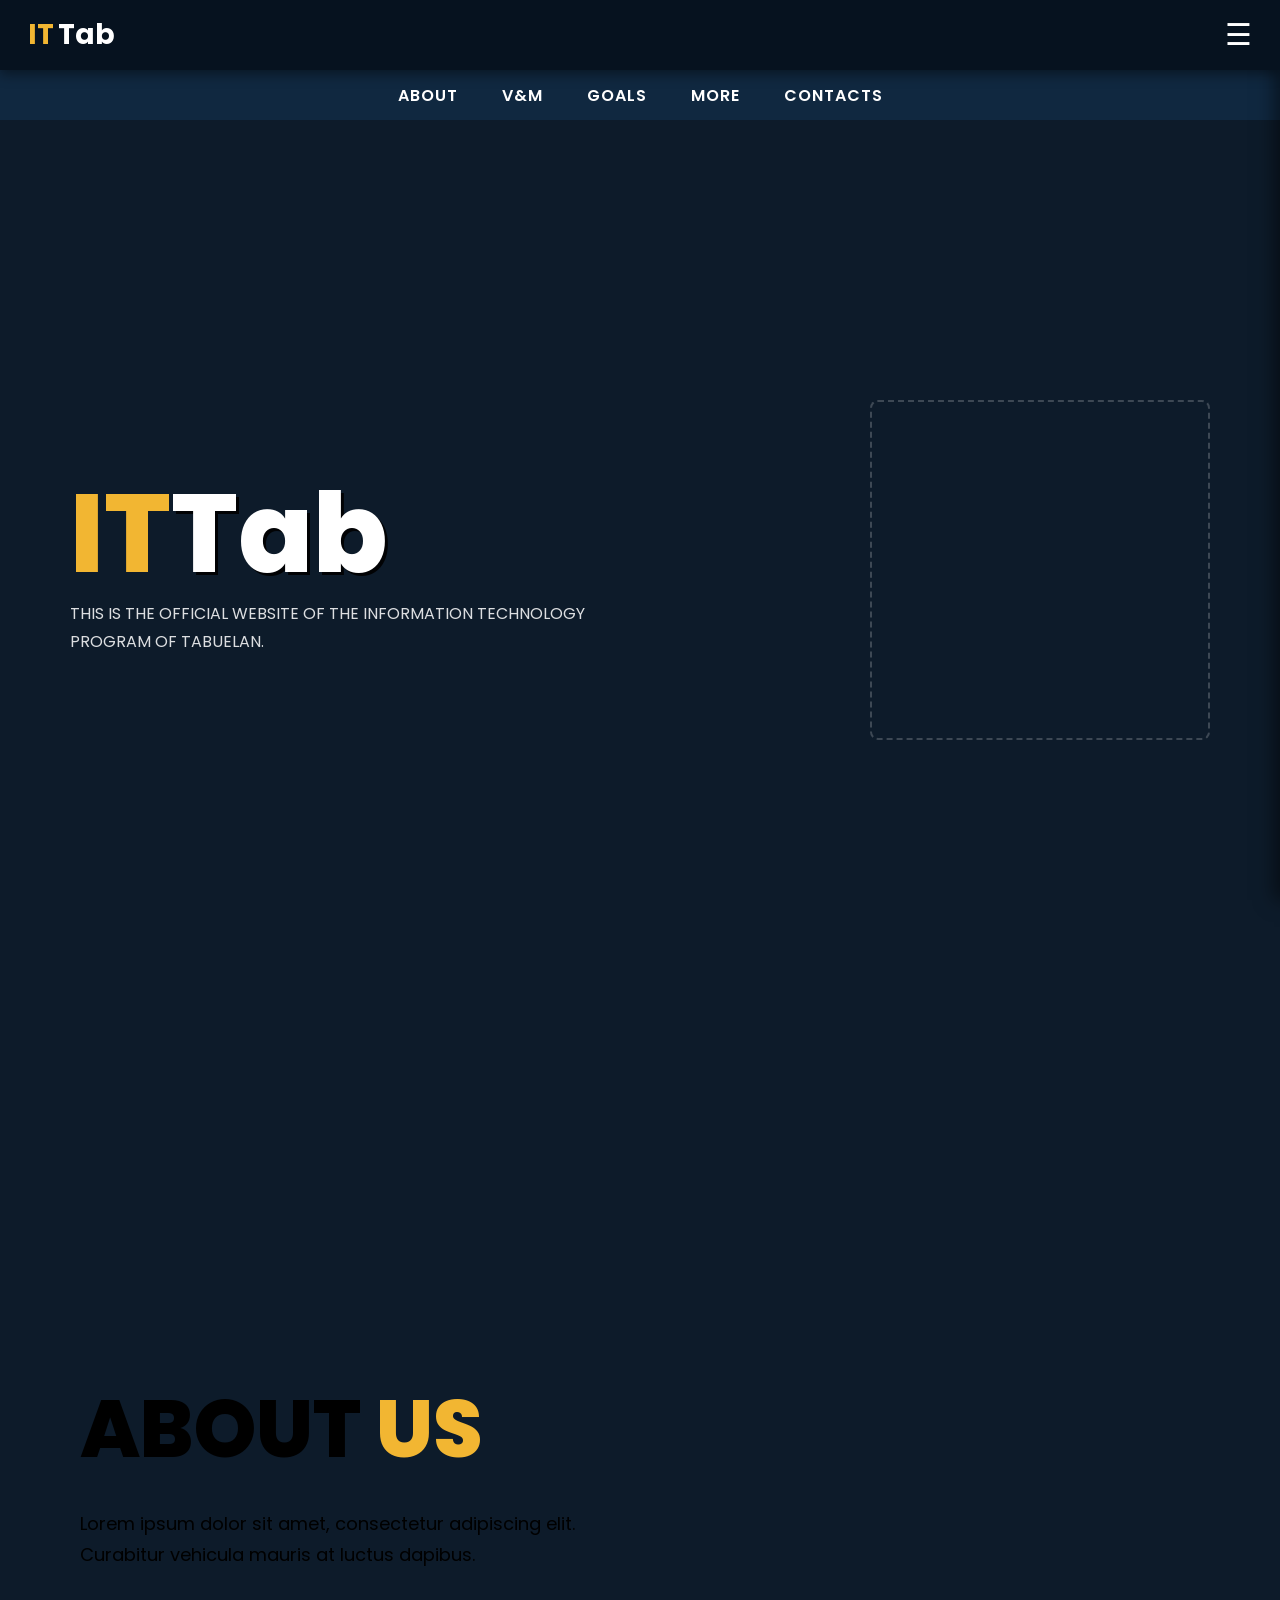
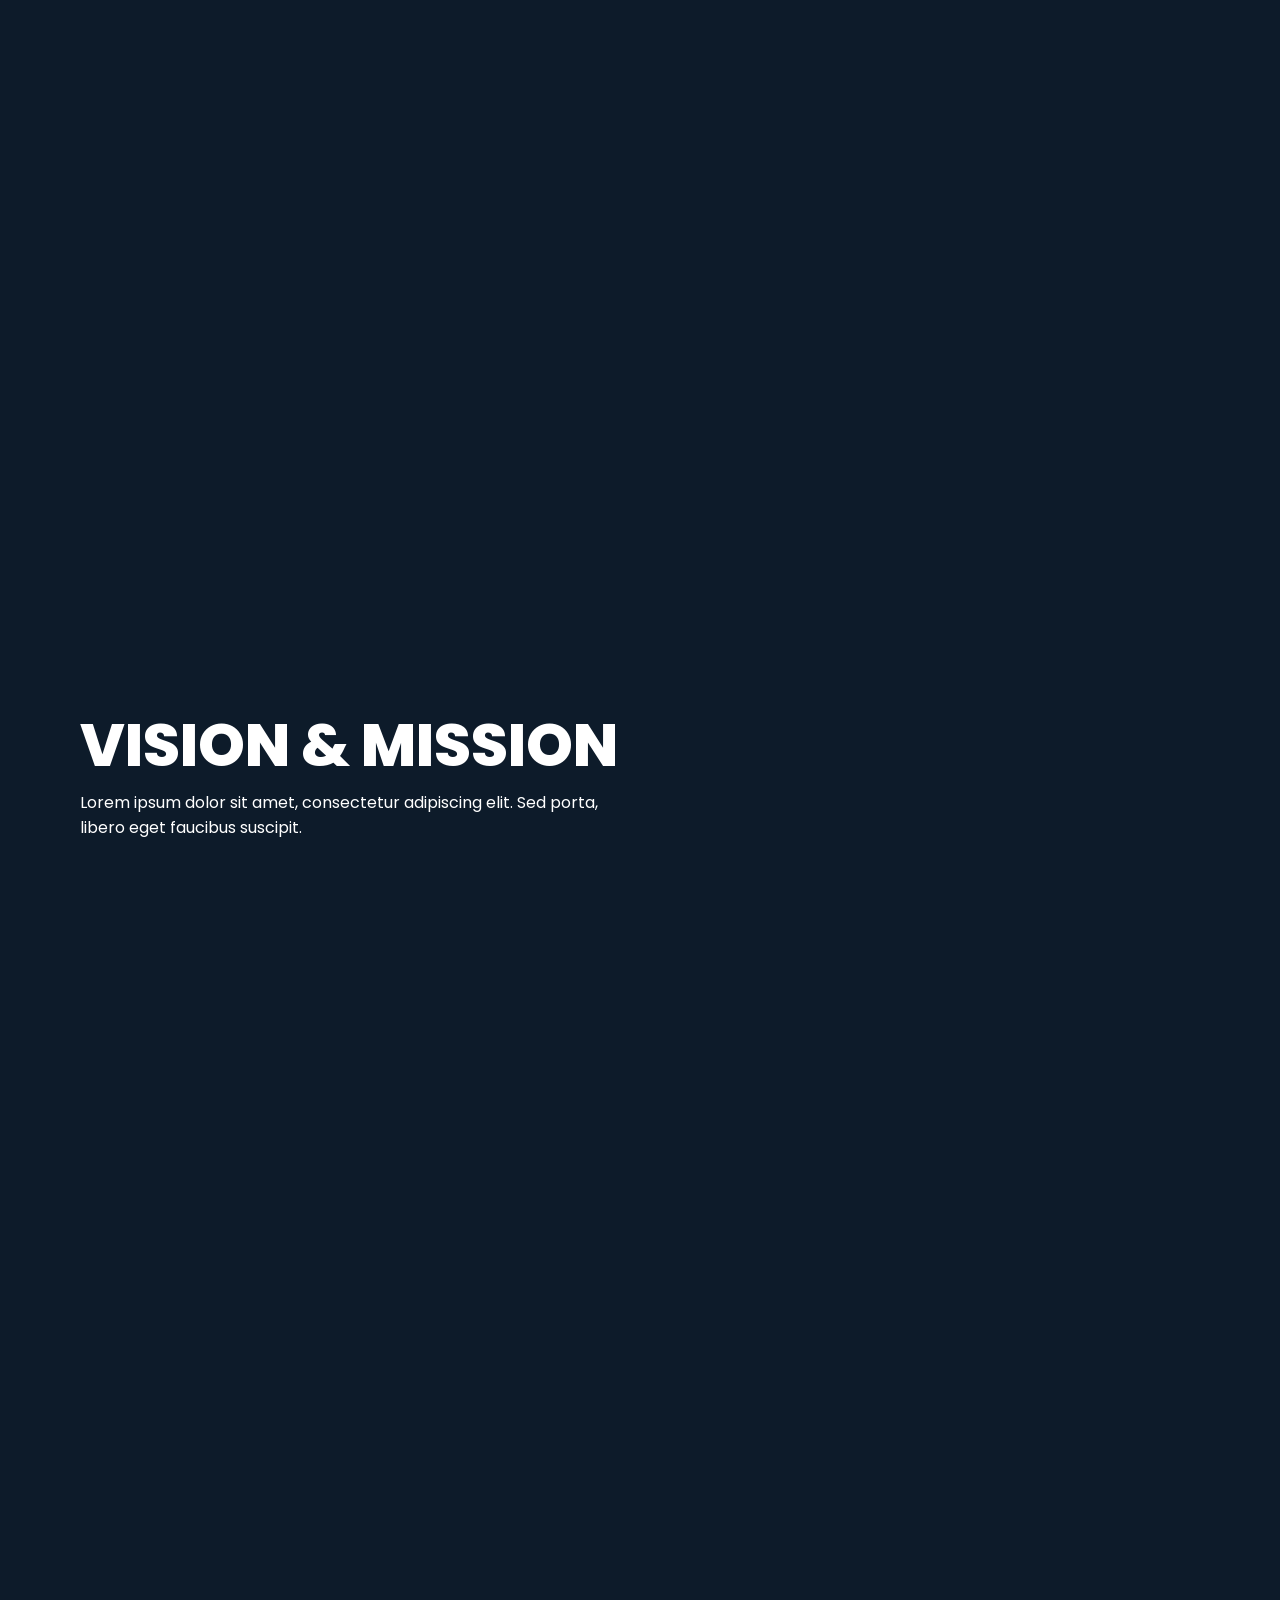
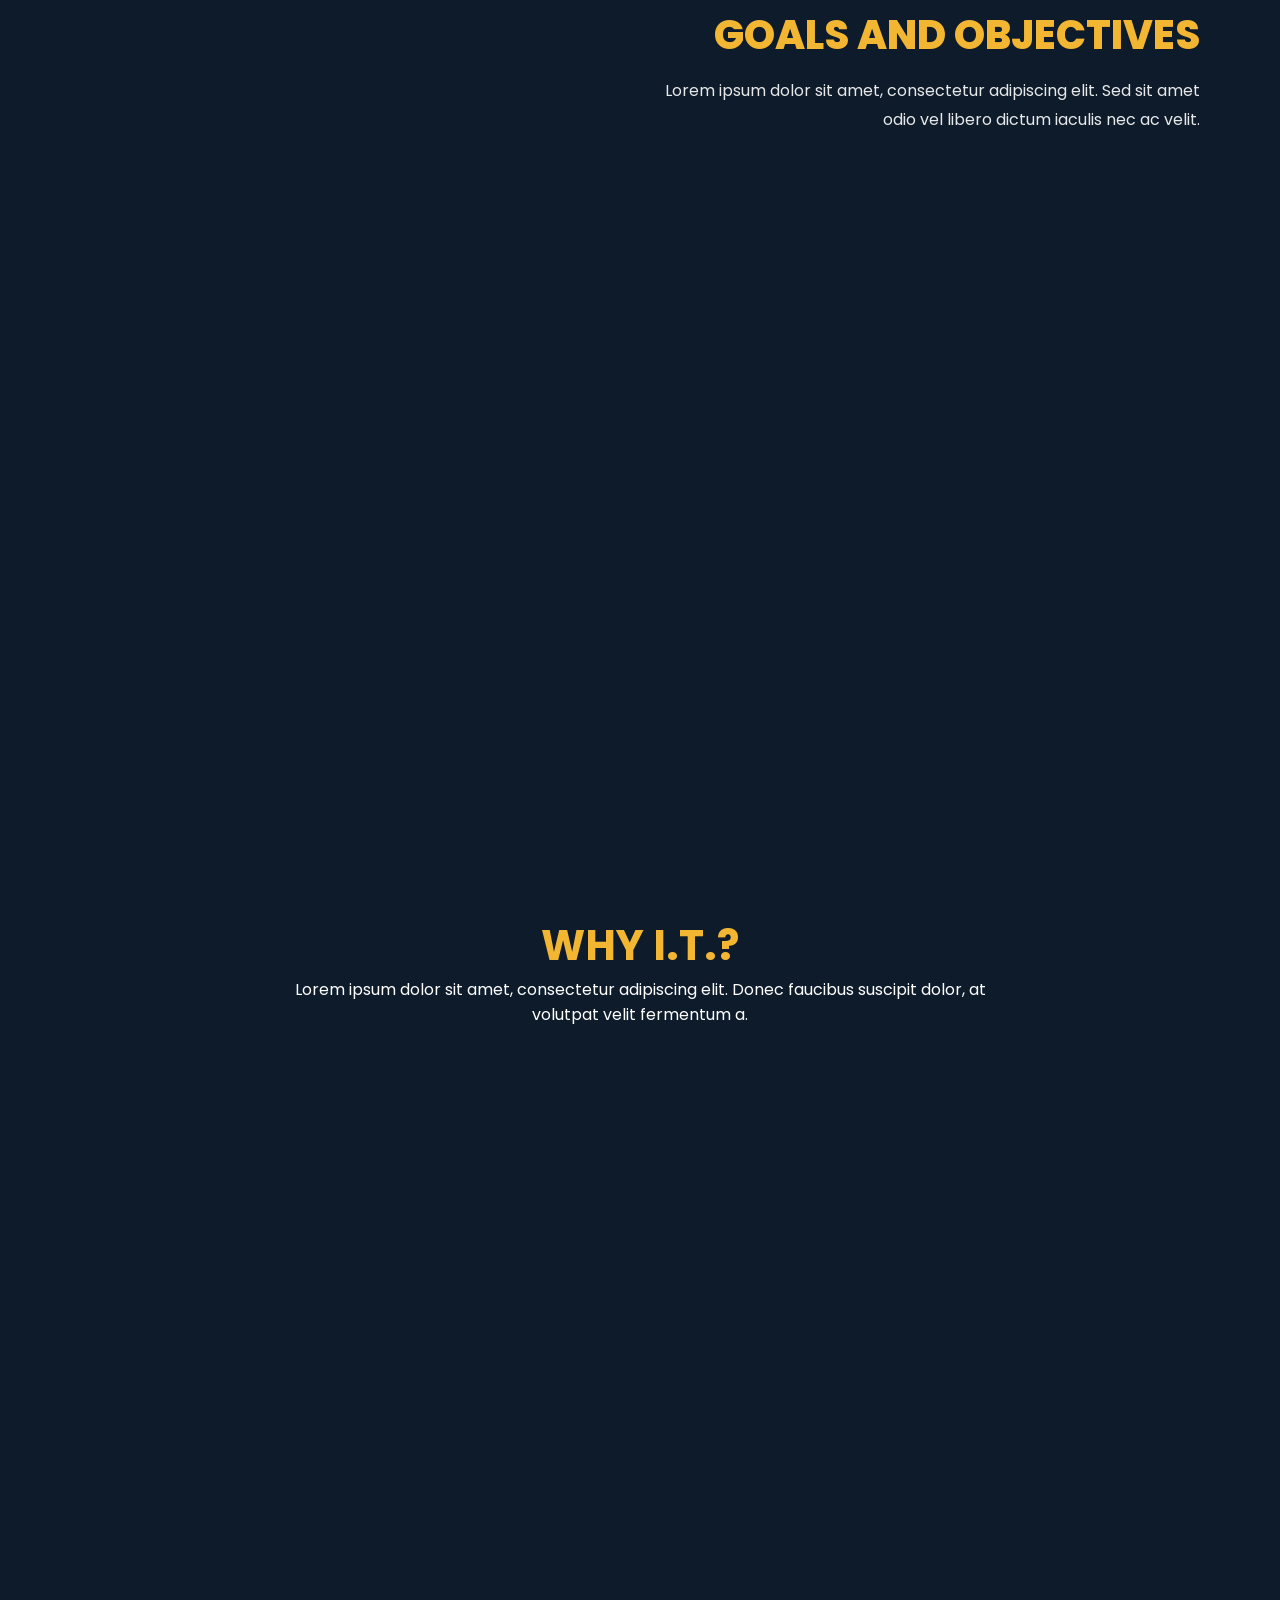
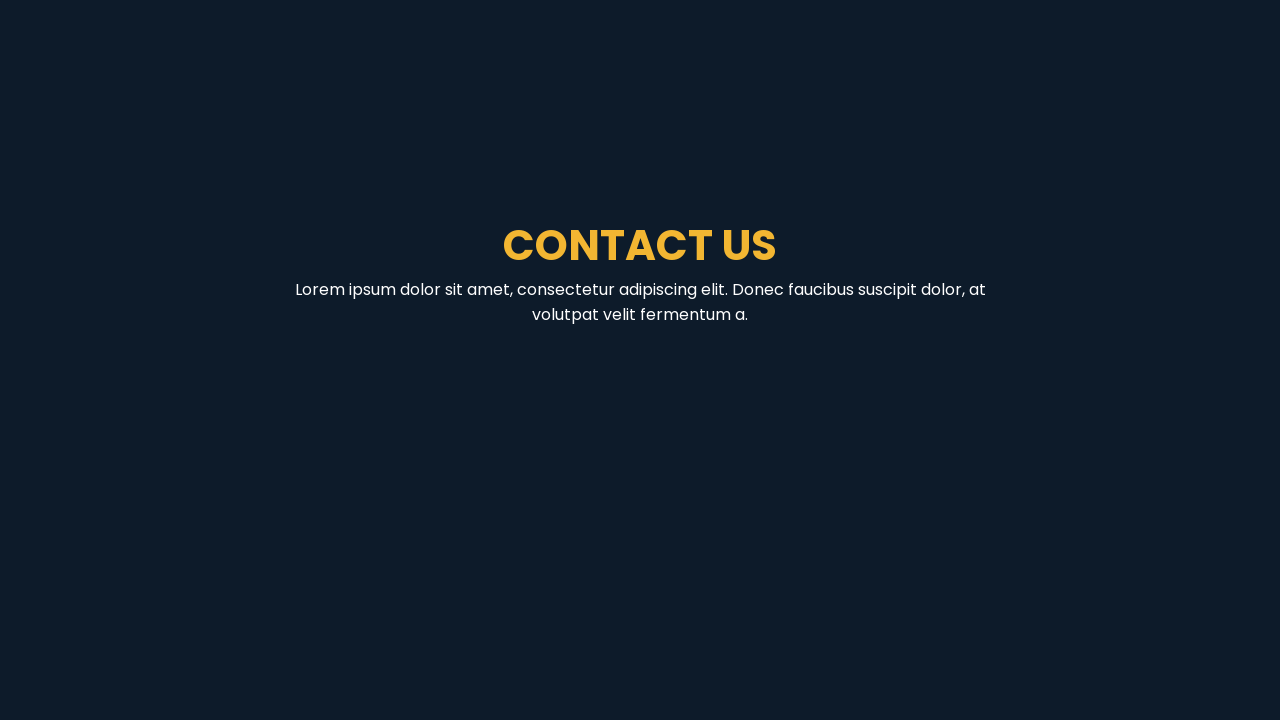
==== index.html @ f434b156 "update yo" ====
<!DOCTYPE html>
<html lang="en">
<head>
  <meta charset="utf-8" />
  <meta name="viewport" content="width=device-width,initial-scale=1" />
  <title>ITTab - BSIT Department</title>

  <!-- Poppins -->
  <link href="https://fonts.googleapis.com/css2?family=Poppins:wght@300;400;500;600;700;800&display=swap" rel="stylesheet">

  <!-- Main CSS (make sure this file is named exactly style.css and is in same folder) -->
  <link rel="stylesheet" href="css/homepage.css">
</head>
<body>

  <!-- SIDE MENU / OVERLAY (hidden by default) -->
  <div id="overlay" aria-hidden="true"></div>

  <nav id="sideMenu" aria-hidden="true">
    <button id="closeMenu" aria-label="Close menu">&times;</button>
    <ul class="menu-list">
      <li><a href="faculty.html">Faculty</a></li>
      <li><a href="studentsorganization.html">Organizations</a></li>
      <li><a href="#announcements">Announcements</a></li>
      <li><a href="#events">Events</a></li>
      <li><a href="#achievements">Achievements</a></li>
      <li><a href="#inquiries">Inquiries</a></li>
      <li><a href="Admin.html">Admin</a></li>

    </ul>
  </nav>

  <!-- TOP NAVBAR -->
  <header class="top-nav">
    <a href="#home" class="logo" id="logo-link"><span class="it">IT</span><span class="tab">Tab</span></a>
    <button class="hamburger" id="openMenu" aria-label="Open menu">&#9776;</button>
  </header>

  <!-- SECOND NAV -->
  <nav class="section-nav" role="navigation">
    <a href="#about">ABOUT</a>
    <a href="#vision">V&M</a>
    <a href="#goals">GOALS</a>
    <a href="#more">MORE</a>
    <a href="#contacts">CONTACTS</a>
  </nav>

  <!-- HERO (parallax) -->
  <section id="home" class="hero">
    <div class="hero-bg" aria-hidden="true"></div>

    <div class="hero-content">
      <div class="hero-left">
        <h1 class="hero-logo"><span class="it">IT</span><span class="tab">Tab</span></h1>
        <p class="hero-desc">THIS IS THE OFFICIAL WEBSITE OF THE INFORMATION TECHNOLOGY PROGRAM OF TABUELAN.</p>
      </div>

      <div class="hero-right" aria-hidden="true"></div>
    </div>
  </section>

  <!-- ABOUT (static) -->
  <section id="about" class="about-section">
    <div class="about-bg" aria-hidden="true"></div>

    <div class="about-content">
      <h2 class="about-title">ABOUT <span>US</span></h2>
      <p>
        Lorem ipsum dolor sit amet, consectetur adipiscing elit. Curabitur vehicula mauris at luctus dapibus.
      </p>
    </div>
  </section>

  <!-- V&M (parallax) -->
  <section id="vision" class="vm-section">
    <div class="vm-bg" aria-hidden="true"></div>

    <div class="vm-content">
      <h2 class="vm-title">VISION & MISSION</h2>
      <p>Lorem ipsum dolor sit amet, consectetur adipiscing elit. Sed porta, libero eget faucibus suscipit.</p>
    </div>
  </section>

  <!-- GOALS (static bg, text right) -->
  <section id="goals" class="goals-section">
    <div class="goals-bg" aria-hidden="true"></div>

    <div class="goals-content">
      <h2>GOALS AND OBJECTIVES</h2>
      <p>Lorem ipsum dolor sit amet, consectetur adipiscing elit. Sed sit amet odio vel libero dictum iaculis nec ac velit.</p>
    </div>
  </section>

  <!-- MORE (parallax center) -->
  <section id="more" class="more-section">
    <div class="more-bg" aria-hidden="true"></div>

    <div class="more-content">
      <h2>WHY I.T.?</h2>
      <p>Lorem ipsum dolor sit amet, consectetur adipiscing elit. Donec faucibus suscipit dolor, at volutpat velit fermentum a.</p>
    </div>
  </section>

  <!-- CONTACTS -->
  <section id="contacts" class="contacts-section">
    <div class="contacts-content">
      <h2>CONTACT US</h2>
      <p>Lorem ipsum dolor sit amet, consectetur adipiscing elit. Donec faucibus suscipit dolor, at volutpat velit fermentum a.</p>
    </div>
  </section>

  <!-- Smooth scroll + menu JS -->
  <script>
    /* SMOOTH SCROLL (section nav) */
    document.querySelectorAll('.section-nav a').forEach(link => {
      link.addEventListener('click', function(e) {
        e.preventDefault();
        const target = document.querySelector(this.getAttribute('href'));
        const offset = document.querySelector('.top-nav').offsetHeight + document.querySelector('.section-nav').offsetHeight;
        const y = target.getBoundingClientRect().top + window.scrollY - offset;
        window.scrollTo({ top: y, behavior: 'smooth' });
      });
    });

    /* Hamburger open/close */
    const openBtn = document.getElementById('openMenu');
    const closeBtn = document.getElementById('closeMenu');
    const sideMenu = document.getElementById('sideMenu');
    const overlay = document.getElementById('overlay');

    openBtn.addEventListener('click', () => {
      sideMenu.style.right = '0';
      overlay.style.display = 'block';
      sideMenu.setAttribute('aria-hidden','false');
      overlay.setAttribute('aria-hidden','false');
    });

    closeBtn.addEventListener('click', closeMenu);
    overlay.addEventListener('click', closeMenu);

    function closeMenu(){
      sideMenu.style.right = '-320px';
      overlay.style.display = 'none';
      sideMenu.setAttribute('aria-hidden','true');
      overlay.setAttribute('aria-hidden','true');
    }

    /* Make logo also smooth-scroll */
    document.getElementById('logo-link').addEventListener('click', function(e){
      e.preventDefault();
      const target = document.querySelector('#home');
      const offset = document.querySelector('.top-nav').offsetHeight + document.querySelector('.section-nav').offsetHeight;
      const y = target.getBoundingClientRect().top + window.scrollY - offset;
      window.scrollTo({ top: y, behavior: 'smooth' });
    });
  </script>
</body>
</html>
---- css/homepage.css ----
/* ---------------------------
   BASE
   --------------------------- */
* { box-sizing: border-box; margin:0; padding:0; font-family:"Poppins",sans-serif; }
html,body { height:100%; background:#0d1b2a; color:#fff; scroll-behavior:smooth; }

/* Remove default anchor underline everywhere */
a { text-decoration:none; color:inherit; }

/* ---------------------------
   TOP NAV
   --------------------------- */
.top-nav {
  position:fixed; top:0; left:0; right:0;
  height:70px; background:#06121f; padding:0 28px;
  display:flex; align-items:center; justify-content:space-between;
  z-index:1100; box-shadow:0 4px 12px rgba(0,0,0,.45);
}

.logo { font-size:28px; font-weight:700; text-decoration:none; display:inline-block; }
.logo .it { color:#F2B632; }
.logo .tab { color:#fff; margin-left:4px; }

/* hamburger button */
.hamburger { background:none; border:none; color:#fff; font-size:30px; cursor:pointer; }

/* ---------------------------
   SECOND NAV
   --------------------------- */
.section-nav {
  position:fixed; top:70px; left:0; right:0;
  height:50px; background:#102840; display:flex; align-items:center; justify-content:center; gap:44px;
  z-index:1050;
}
.section-nav a { color:#fff; font-weight:600; letter-spacing:1px; }
.section-nav a:hover { color:#F2B632; }

/* ---------------------------
   SIDE MENU + OVERLAY
   --------------------------- */
#overlay {
  position:fixed; inset:0; background:rgba(0,0,0,0.52); display:none; z-index:1085;
}
#sideMenu {
  position:fixed; top:0; right:-320px; width:320px; height:100vh; background:#0f2a3a;
  padding:22px; box-shadow:-6px 0 18px rgba(0,0,0,0.5); transition:right .32s ease; z-index:1090;
}
#closeMenu { background:none; border:none; color:#fff; font-size:36px; cursor:pointer; align-self:flex-end; }
.menu-list { list-style:none; margin-top:26px; padding:0; }
.menu-list li { margin:18px 0; }
.menu-list a { color:#fff; font-size:18px; font-weight:600; }
.menu-list a:hover { color:#F2B632; }

/* ---------------------------
   HERO SECTION (parallax)
   --------------------------- */
.hero { position:relative; height:100vh; margin-top:120px; overflow:hidden; display:flex; align-items:center; }
.hero-bg {
  position:absolute; inset:0;
  background-image: url("img/school-bg.png"); /* update filename if needed */
  background-position:center; background-size:cover; background-attachment:fixed;
  z-index:0;
}
.hero-content { position:relative; z-index:2; width:100%; max-width:1300px; padding:40px 70px; display:flex; align-items:center; justify-content:space-between; }
.hero-logo { font-size:110px; font-weight:800; line-height:0.9; }
.hero-logo .it { color:#F2B632; } .hero-logo .tab { color:#fff; text-shadow: 3px 3px 0 rgba(0,0,0,.9); }
.hero-desc { color:rgba(255,255,255,0.86); max-width:520px; margin-top:16px; line-height:1.7; }

/* right placeholder */
.hero-right { width:340px; height:340px; border:2px dashed rgba(255,255,255,0.2); border-radius:8px; }

/* ---------------------------
   ABOUT (STATIC BG)
   --------------------------- */
.about-section { position:relative; min-height:100vh; display:flex; align-items:center; }
.about-bg {
  position:absolute; inset:0; background-image: url("img/about.png");
  background-size:cover; background-position:center; background-attachment:scroll; z-index:0;
}
.about-content { position:relative; z-index:2; padding:160px 80px; max-width:720px; color:#000; }
.about-title { font-size:80px; font-weight:800; color:#000; }
.about-title span { color:#F2B632; }
.about-content p { margin-top:20px; color:#000; font-size:18px; line-height:1.7; }

/* ---------------------------
   V&M (parallax)
   --------------------------- */
.vm-section { position:relative; min-height:100vh; display:flex; align-items:center; }
.vm-bg {
  position:absolute; inset:0; background-image:url("img/vandm-bg.png");
  background-size:cover; background-position:center; background-attachment:fixed; z-index:0;
}
.vm-content { position:relative; z-index:2; padding:160px 80px; max-width:720px; color:#fff; }
.vm-title { font-size:60px; font-weight:800; }

/* ---------------------------
   GOALS (static bg, text right)
   --------------------------- */
.goals-section { position:relative; min-height:100vh; display:flex; align-items:center; justify-content:flex-end; padding:0 80px; }
.goals-bg { position:absolute; inset:0; background-image:url("img/goals-bg.png"); background-size:cover; background-position:center; background-attachment:scroll; z-index:0; }
.goals-content { position:relative; z-index:2; max-width:550px; text-align:right; color:#fff; padding:140px 0; }
.goals-content h2 { color:#F2B632; font-size:40px; margin-bottom:12px; font-weight:800; }
.goals-content p { color:rgba(255,255,255,0.9); line-height:1.8; }

/* ---------------------------
   MORE (parallax center)
   --------------------------- */
.more-section { position:relative; min-height:100vh; display:flex; align-items:center; justify-content:center; text-align:center; padding:0 40px; }
.more-bg { position:absolute; inset:0; background-image:url("img/more-bg.png"); background-size:cover; background-position:center; background-attachment:fixed; z-index:0; }
.more-content { position:relative; z-index:2; max-width:720px; color:#fff; }
.more-content h2 { color:#F2B632; font-size:42px; }

/* ---------------------------
   CONTACTS (simple)
   --------------------------- */
.contacts-section { min-height:100vh; display:flex; align-items:center; justify-content:center; padding:0 40px; background:#0d1b2a; color:#fff; }
.contacts-content { text-align:center; max-width:720px; }
.contacts-content h2 { color:#F2B632; font-size:42px; }

/* ---------------------------
   PAGE SECTION (fallback)
   --------------------------- */
.page-section { min-height:100vh; padding:160px 80px; }

/* ---------------------------
   RESPONSIVE
   --------------------------- */
@media (max-width:900px){
  .hero-logo { font-size:72px; }
  .hero-content { flex-direction:column; padding:40px; gap:30px; }
  .section-nav { gap:18px; padding:0 12px; }
  #sideMenu { width:260px; right:-320px; }
}
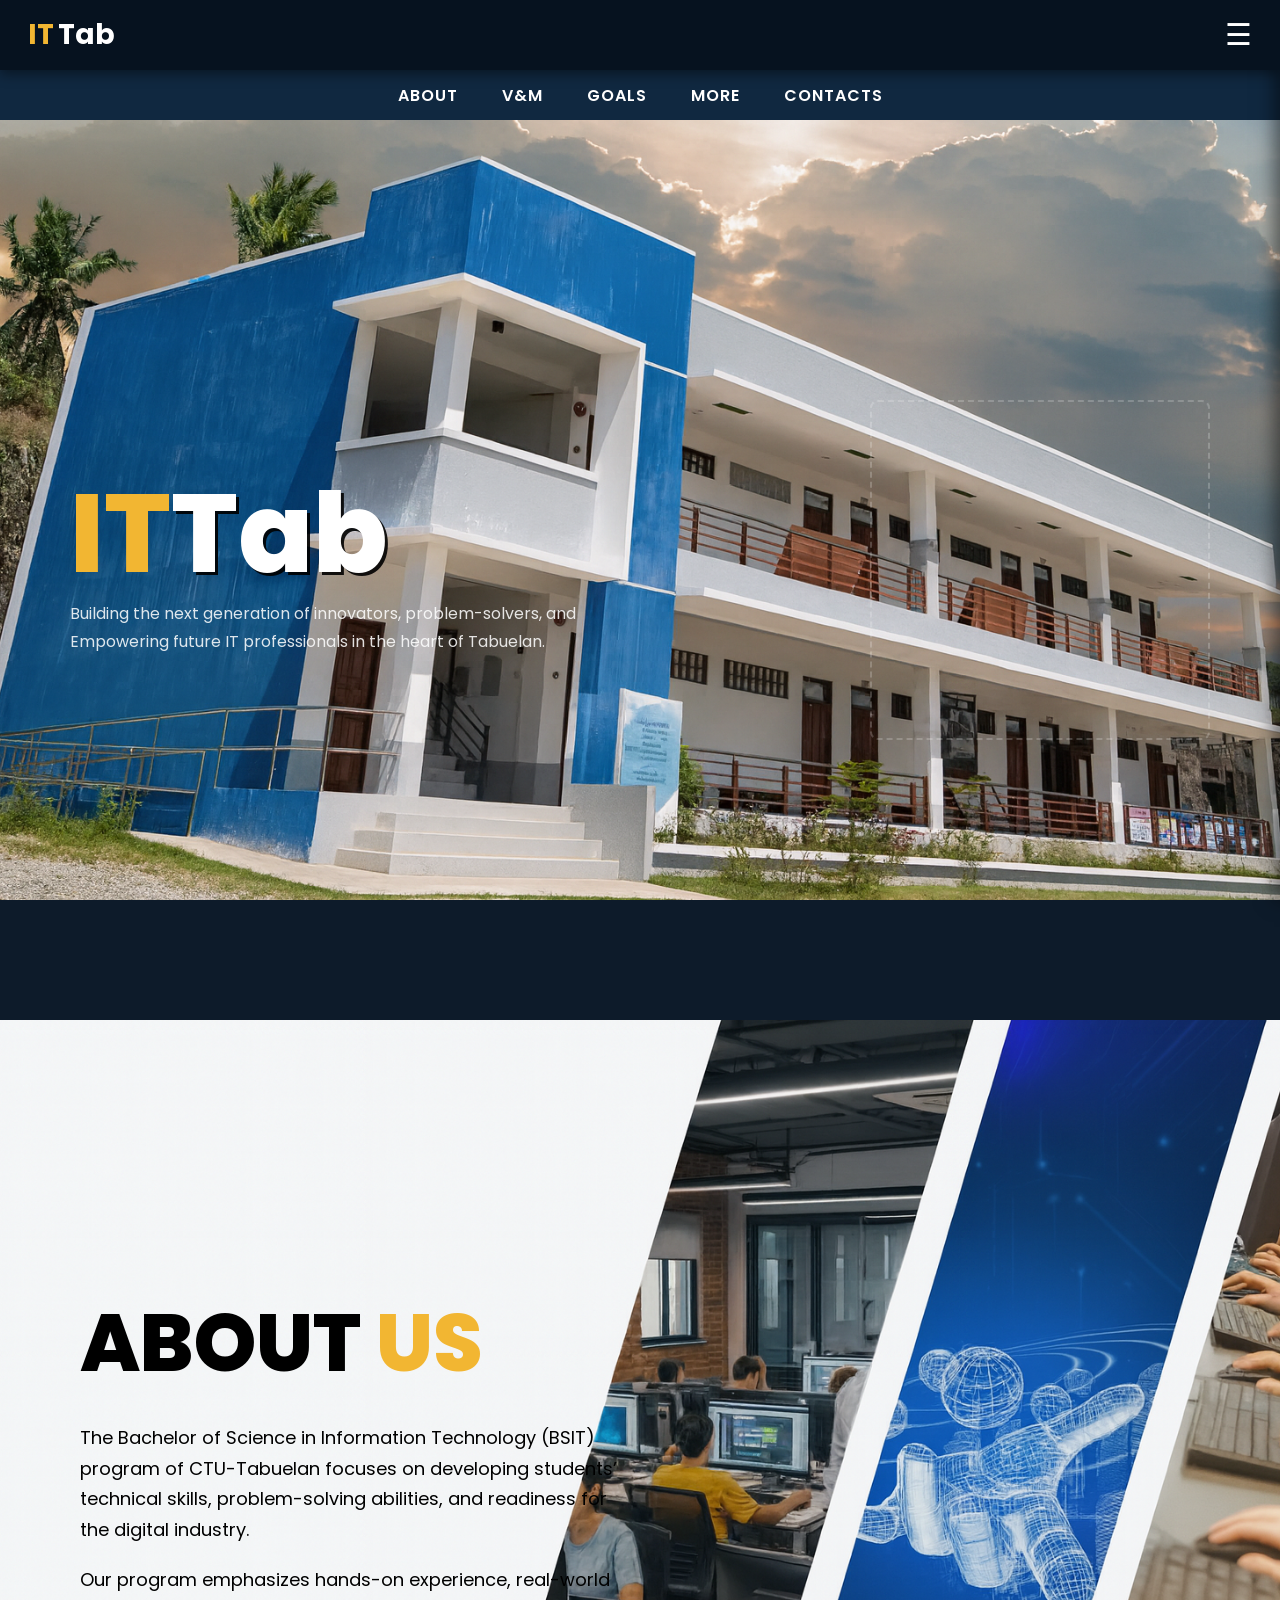
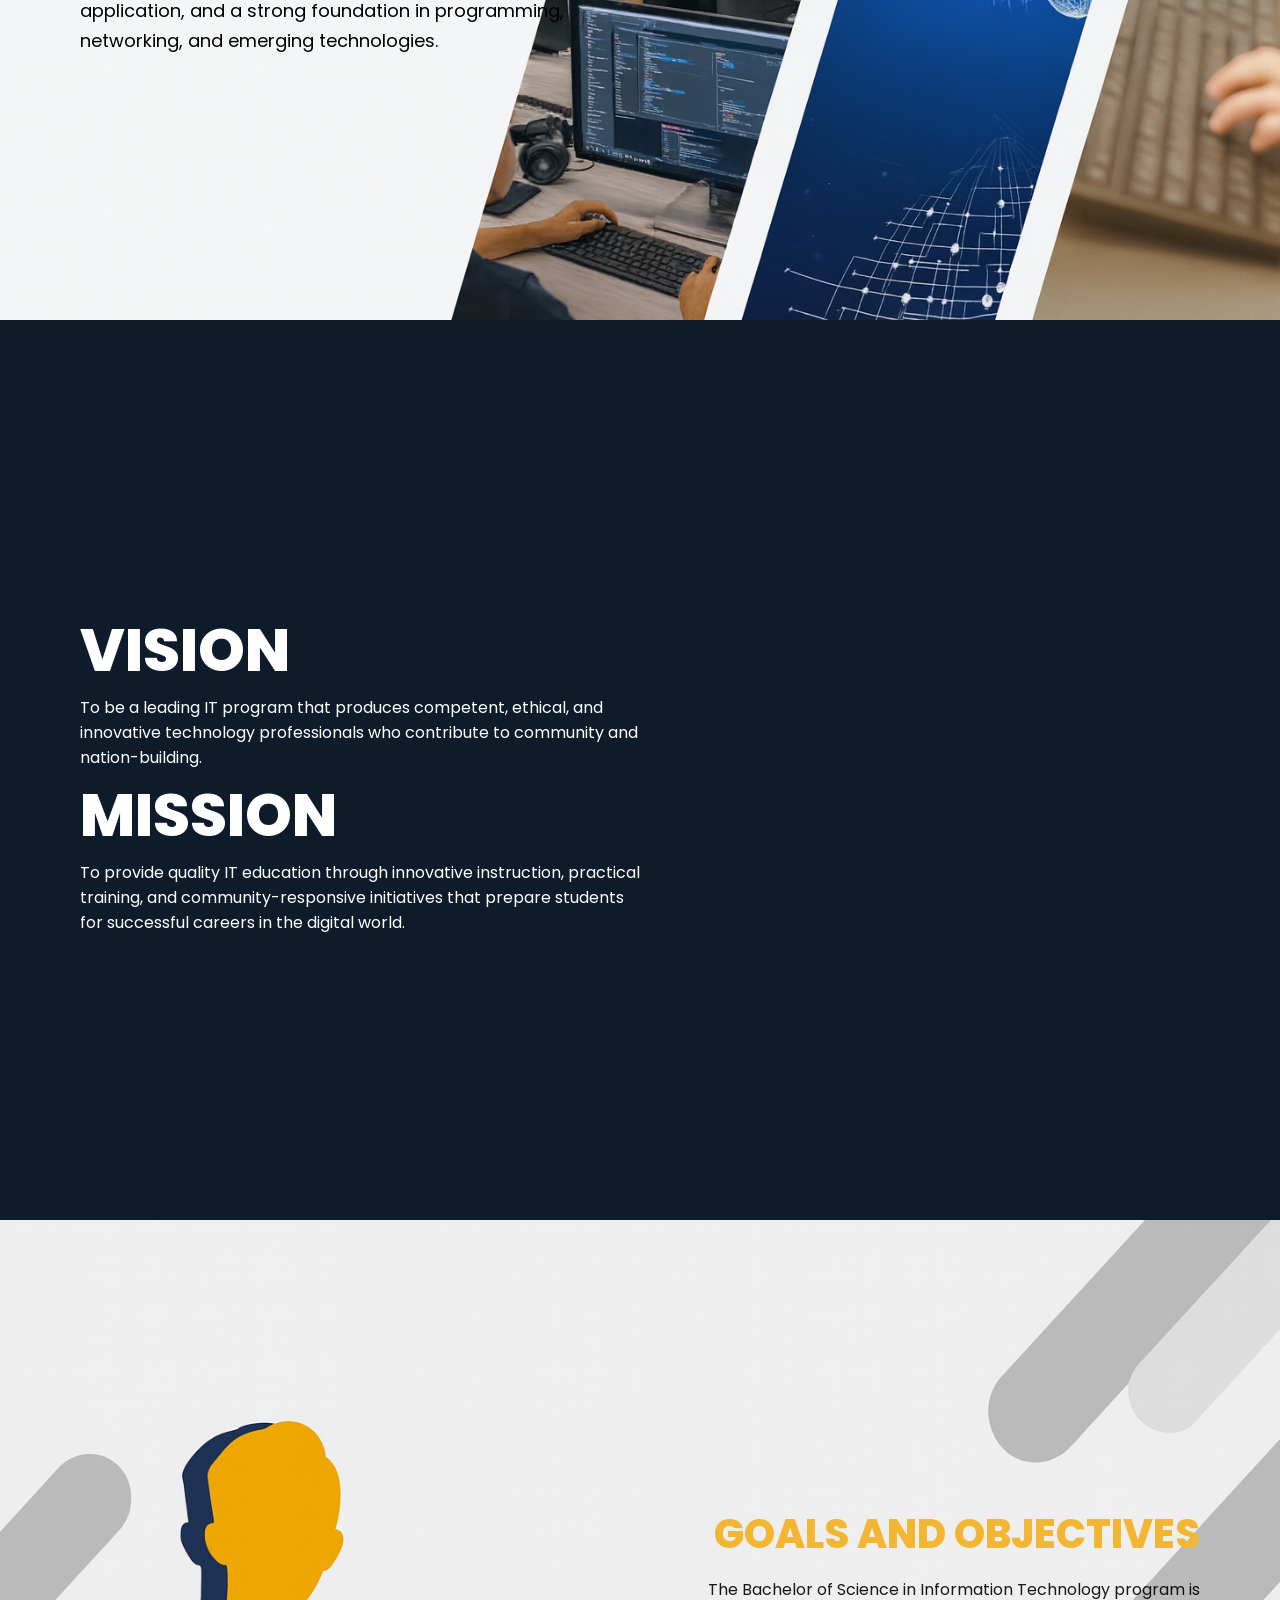
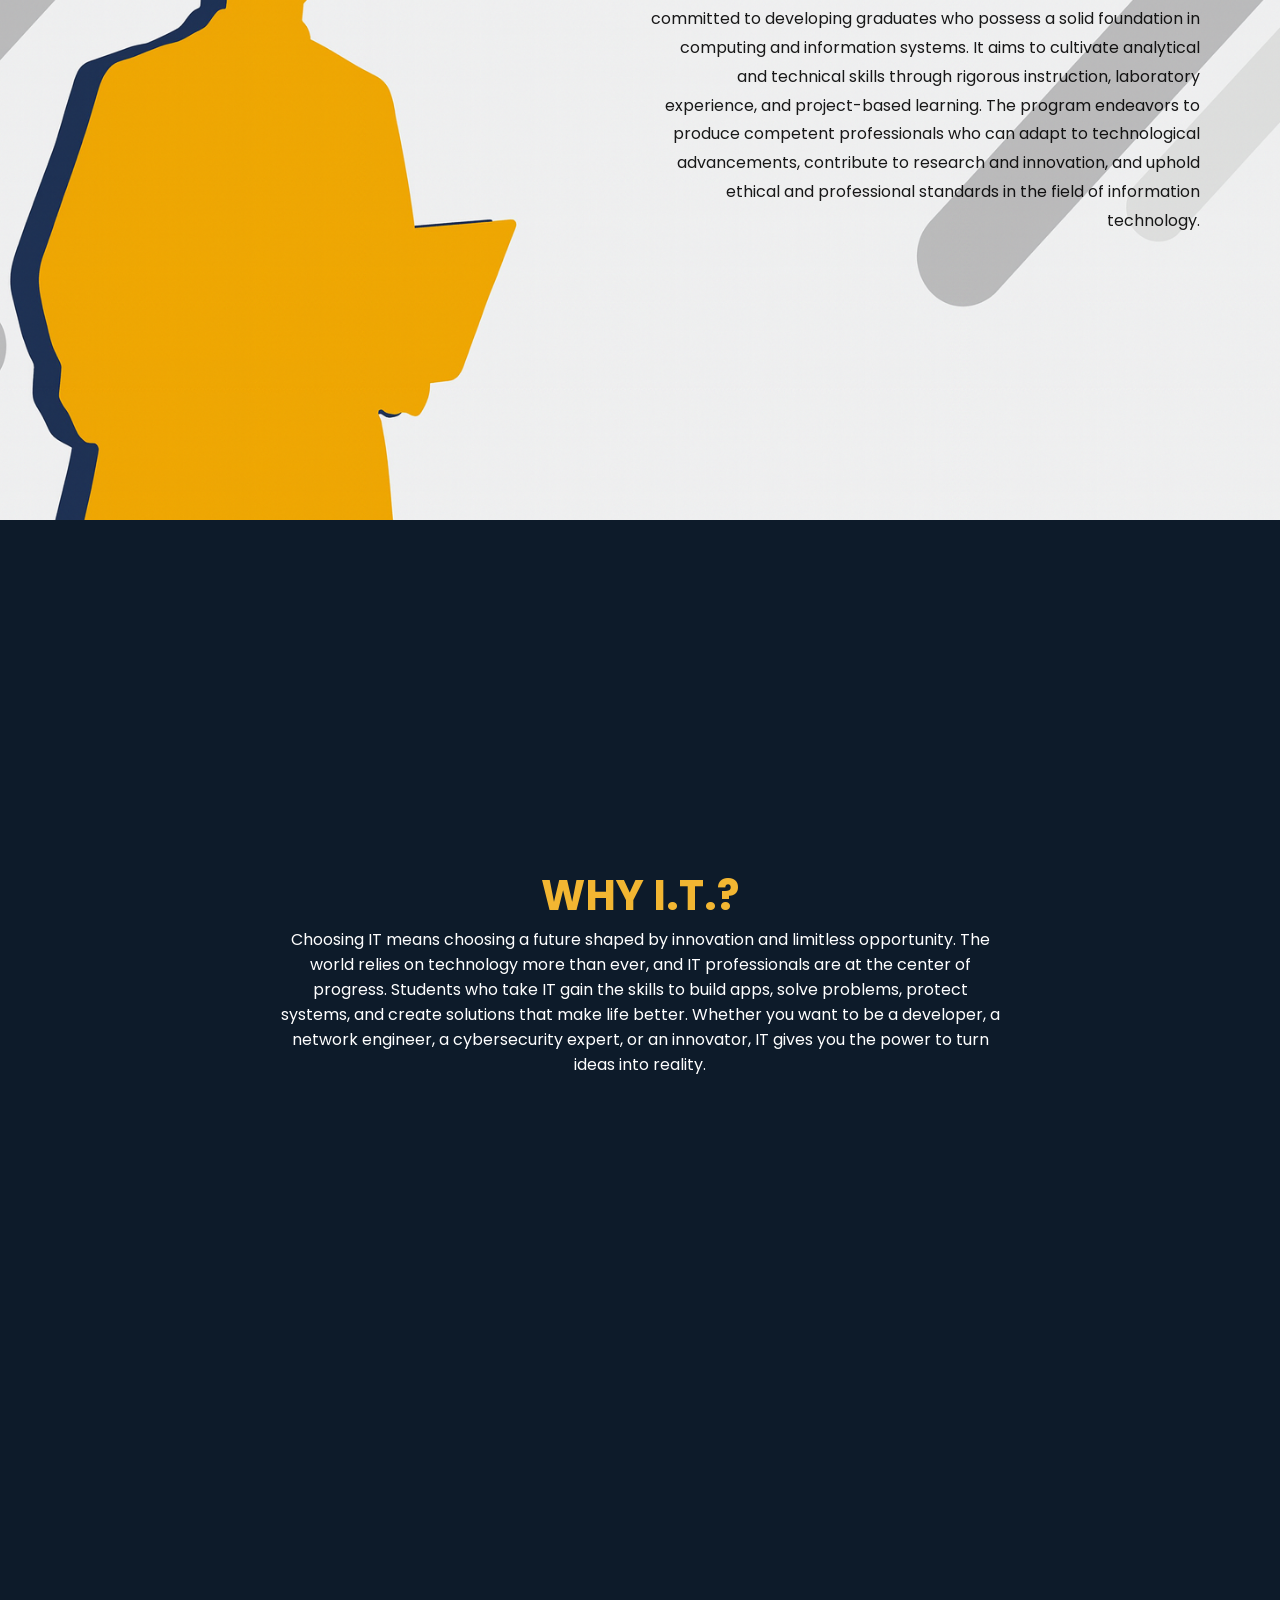
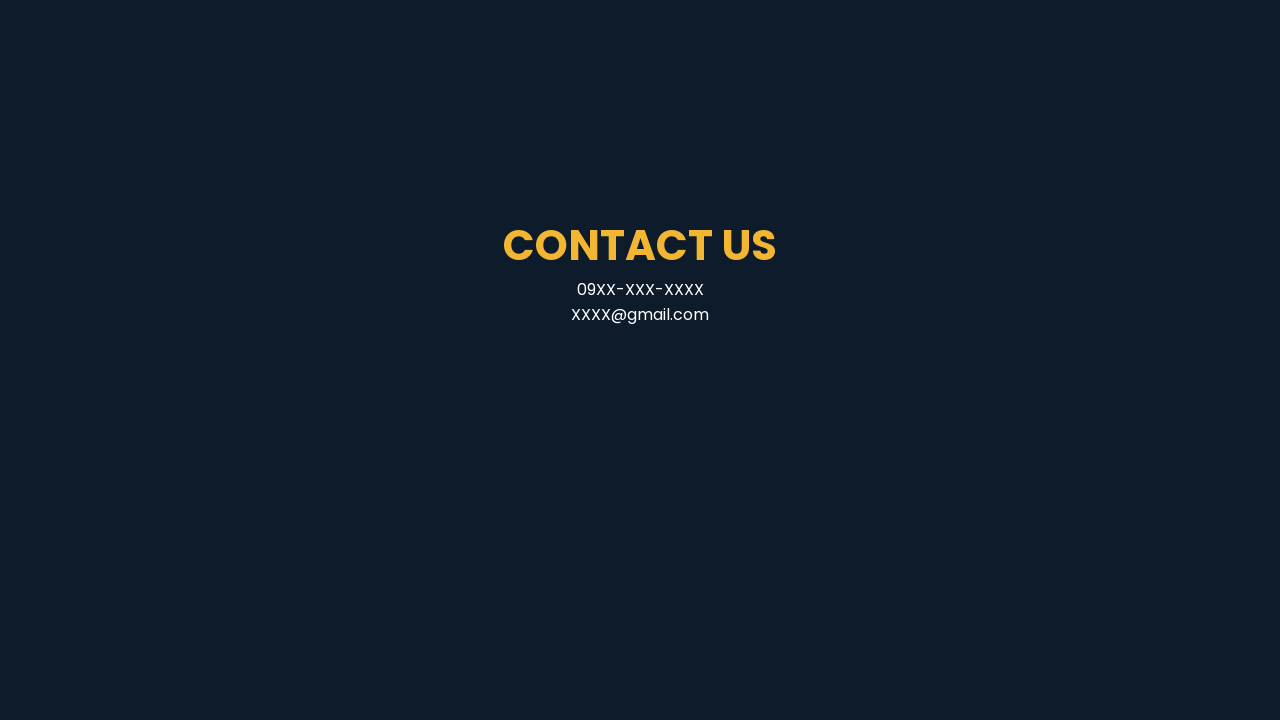
==== commit bc9a6300: "basta" ====
--- a/index.html
+++ b/index.html
@@ -9,7 +9,142 @@
   <link href="https://fonts.googleapis.com/css2?family=Poppins:wght@300;400;500;600;700;800&display=swap" rel="stylesheet">
 
   <!-- Main CSS (make sure this file is named exactly style.css and is in same folder) -->
-  <link rel="stylesheet" href="css/homepage.css">
+  <style>
+    /* ---------------------------
+   BASE
+   --------------------------- */
+* { box-sizing: border-box; margin:0; padding:0; font-family:"Poppins",sans-serif; }
+html,body { height:100%; background:#0d1b2a; color:#fff; scroll-behavior:smooth; }
+
+/* Remove default anchor underline everywhere */
+a { text-decoration:none; color:inherit; }
+
+/* ---------------------------
+   TOP NAV
+   --------------------------- */
+.top-nav {
+  position:fixed; top:0; left:0; right:0;
+  height:70px; background:#06121f; padding:0 28px;
+  display:flex; align-items:center; justify-content:space-between;
+  z-index:1100; box-shadow:0 4px 12px rgba(0,0,0,.45);
+}
+
+.logo { font-size:28px; font-weight:700; text-decoration:none; display:inline-block; }
+.logo .it { color:#F2B632; }
+.logo .tab { color:#fff; margin-left:4px; }
+
+/* hamburger button */
+.hamburger { background:none; border:none; color:#fff; font-size:30px; cursor:pointer; }
+
+/* ---------------------------
+   SECOND NAV
+   --------------------------- */
+.section-nav {
+  position:fixed; top:70px; left:0; right:0;
+  height:50px; background:#102840; display:flex; align-items:center; justify-content:center; gap:44px;
+  z-index:1050;
+}
+.section-nav a { color:#fff; font-weight:600; letter-spacing:1px; }
+.section-nav a:hover { color:#F2B632; }
+
+/* ---------------------------
+   SIDE MENU + OVERLAY
+   --------------------------- */
+#overlay {
+  position:fixed; inset:0; background:rgba(0,0,0,0.52); display:none; z-index:1085;
+}
+#sideMenu {
+  position:fixed; top:0; right:-320px; width:320px; height:100vh; background:#0f2a3a;
+  padding:22px; box-shadow:-6px 0 18px rgba(0,0,0,0.5); transition:right .32s ease; z-index:1090;
+}
+#closeMenu { background:none; border:none; color:#fff; font-size:36px; cursor:pointer; align-self:flex-end; }
+.menu-list { list-style:none; margin-top:26px; padding:0; }
+.menu-list li { margin:18px 0; }
+.menu-list a { color:#fff; font-size:18px; font-weight:600; }
+.menu-list a:hover { color:#F2B632; }
+
+/* ---------------------------
+   HERO SECTION (parallax)
+   --------------------------- */
+.hero { position:relative; height:100vh; margin-top:120px; overflow:hidden; display:flex; align-items:center; }
+.hero-bg {
+  position:absolute; inset:0;
+  background-image: url("img/school-bg.png"); /* update filename if needed */
+  background-position:center; background-size:cover; background-attachment:fixed;
+  z-index:0;
+}
+.hero-content { position:relative; z-index:2; width:100%; max-width:1300px; padding:40px 70px; display:flex; align-items:center; justify-content:space-between; }
+.hero-logo { font-size:110px; font-weight:800; line-height:0.9; }
+.hero-logo .it { color:#F2B632; } .hero-logo .tab { color:#fff; text-shadow: 3px 3px 0 rgba(0,0,0,.9); }
+.hero-desc { color:rgba(255,255,255,0.86); max-width:520px; margin-top:16px; line-height:1.7; }
+
+/* right placeholder */
+.hero-right { width:340px; height:340px; border:2px dashed rgba(255,255,255,0.2); border-radius:8px; }
+
+/* ---------------------------
+   ABOUT (STATIC BG)
+   --------------------------- */
+.about-section { position:relative; min-height:100vh; display:flex; align-items:center; }
+.about-bg {
+  position:absolute; inset:0; background-image: url("img/about.png");
+  background-size:cover; background-position:center; background-attachment:scroll; z-index:0;
+}
+.about-content { position:relative; z-index:2; padding:160px 80px; max-width:720px; color:#000; }
+.about-title { font-size:80px; font-weight:800; color:#000; }
+.about-title span { color:#F2B632; }
+.about-content p { margin-top:20px; color:#000; font-size:18px; line-height:1.7; }
+
+/* ---------------------------
+   V&M (parallax)
+   --------------------------- */
+.vm-section { position:relative; min-height:100vh; display:flex; align-items:center; }
+.vm-bg {
+  position:absolute; inset:0; background-image:url("img/vandm-bg.png");
+  background-size:cover; background-position:center; background-attachment:fixed; z-index:0;
+}
+.vm-content { position:relative; z-index:2; padding:160px 80px; max-width:720px; color:#fff; }
+.vm-title { font-size:60px; font-weight:800; }
+
+/* ---------------------------
+   GOALS (static bg, text right)
+   --------------------------- */
+.goals-section { position:relative; min-height:100vh; display:flex; align-items:center; justify-content:flex-end; padding:0 80px; }
+.goals-bg { position:absolute; inset:0; background-image:url("img/goals-bg.png"); background-size:cover; background-position:center; background-attachment:scroll; z-index:0; }
+.goals-content { position:relative; z-index:2; max-width:550px; text-align:right; color:#fff; padding:140px 0; }
+.goals-content h2 { color:#F2B632; font-size:40px; margin-bottom:12px; font-weight:800; }
+.goals-content p { color:rgba(0, 0, 0, 0.9); line-height:1.8; }
+
+/* ---------------------------
+   MORE (parallax center)
+   --------------------------- */
+.more-section { position:relative; min-height:100vh; display:flex; align-items:center; justify-content:center; text-align:center; padding:0 40px; }
+.more-bg { position:absolute; inset:0; background-image:url("img/more-bg.png"); background-size:cover; background-position:center; background-attachment:fixed; z-index:0; }
+.more-content { position:relative; z-index:2; max-width:720px; color:#fff; }
+.more-content h2 { color:#F2B632; font-size:42px; }
+
+/* ---------------------------
+   CONTACTS (simple)
+   --------------------------- */
+.contacts-section { min-height:100vh; display:flex; align-items:center; justify-content:center; padding:0 40px; background:#0d1b2a; color:#fff; }
+.contacts-content { text-align:center; max-width:720px; }
+.contacts-content h2 { color:#F2B632; font-size:42px; }
+
+/* ---------------------------
+   PAGE SECTION (fallback)
+   --------------------------- */
+.page-section { min-height:100vh; padding:160px 80px; }
+
+/* ---------------------------
+   RESPONSIVE
+   --------------------------- */
+@media (max-width:900px){
+  .hero-logo { font-size:72px; }
+  .hero-content { flex-direction:column; padding:40px; gap:30px; }
+  .section-nav { gap:18px; padding:0 12px; }
+  #sideMenu { width:260px; right:-320px; }
+}
+
+  </style>
 </head>
 <body>
 
@@ -21,10 +156,9 @@
     <ul class="menu-list">
       <li><a href="faculty.html">Faculty</a></li>
       <li><a href="studentsorganization.html">Organizations</a></li>
-      <li><a href="#announcements">Announcements</a></li>
-      <li><a href="#events">Events</a></li>
-      <li><a href="#achievements">Achievements</a></li>
-      <li><a href="#inquiries">Inquiries</a></li>
+      <li><a href="news.html">News</a></li>
+      <li><a href="achievement.html">Achievements</a></li>
+      <li><a href="inquires.html">Inquiries</a></li>
       <li><a href="Admin.html">Admin</a></li>
 
     </ul>
@@ -52,7 +186,7 @@
     <div class="hero-content">
       <div class="hero-left">
         <h1 class="hero-logo"><span class="it">IT</span><span class="tab">Tab</span></h1>
-        <p class="hero-desc">THIS IS THE OFFICIAL WEBSITE OF THE INFORMATION TECHNOLOGY PROGRAM OF TABUELAN.</p>
+        <p class="hero-desc">Building the next generation of innovators, problem-solvers, and Empowering future IT professionals in the heart of Tabuelan.</p>
       </div>
 
       <div class="hero-right" aria-hidden="true"></div>
@@ -66,7 +200,10 @@
     <div class="about-content">
       <h2 class="about-title">ABOUT <span>US</span></h2>
       <p>
-        Lorem ipsum dolor sit amet, consectetur adipiscing elit. Curabitur vehicula mauris at luctus dapibus.
+       The Bachelor of Science in Information Technology (BSIT) program of CTU-Tabuelan focuses on developing students’ technical skills, problem-solving abilities, and readiness for the digital industry.
+      </p>
+      <p>
+        Our program emphasizes hands-on experience, real-world application, and a strong foundation in programming, networking, and emerging technologies.
       </p>
     </div>
   </section>
@@ -76,8 +213,10 @@
     <div class="vm-bg" aria-hidden="true"></div>
 
     <div class="vm-content">
-      <h2 class="vm-title">VISION & MISSION</h2>
-      <p>Lorem ipsum dolor sit amet, consectetur adipiscing elit. Sed porta, libero eget faucibus suscipit.</p>
+      <h2 class="vm-title">VISION</h2>
+      <p>To be a leading IT program that produces competent, ethical, and innovative technology professionals who contribute to community and nation-building.</p>
+       <h2 class="vm-title">MISSION</h2>
+      <p>To provide quality IT education through innovative instruction, practical training, and community-responsive initiatives that prepare students for successful careers in the digital world.</p>
     </div>
   </section>
 
@@ -87,7 +226,7 @@
 
     <div class="goals-content">
       <h2>GOALS AND OBJECTIVES</h2>
-      <p>Lorem ipsum dolor sit amet, consectetur adipiscing elit. Sed sit amet odio vel libero dictum iaculis nec ac velit.</p>
+      <p>The Bachelor of Science in Information Technology program is committed to developing graduates who possess a solid foundation in computing and information systems. It aims to cultivate analytical and technical skills through rigorous instruction, laboratory experience, and project-based learning. The program endeavors to produce competent professionals who can adapt to technological advancements, contribute to research and innovation, and uphold ethical and professional standards in the field of information technology.</p>
     </div>
   </section>
 
@@ -97,7 +236,7 @@
 
     <div class="more-content">
       <h2>WHY I.T.?</h2>
-      <p>Lorem ipsum dolor sit amet, consectetur adipiscing elit. Donec faucibus suscipit dolor, at volutpat velit fermentum a.</p>
+      <p>Choosing IT means choosing a future shaped by innovation and limitless opportunity. The world relies on technology more than ever, and IT professionals are at the center of progress. Students who take IT gain the skills to build apps, solve problems, protect systems, and create solutions that make life better. Whether you want to be a developer, a network engineer, a cybersecurity expert, or an innovator, IT gives you the power to turn ideas into reality.</p>
     </div>
   </section>
 
@@ -105,7 +244,8 @@
   <section id="contacts" class="contacts-section">
     <div class="contacts-content">
       <h2>CONTACT US</h2>
-      <p>Lorem ipsum dolor sit amet, consectetur adipiscing elit. Donec faucibus suscipit dolor, at volutpat velit fermentum a.</p>
+      <p>09XX-XXX-XXXX</p>
+      <p>XXXX@gmail.com</p>
     </div>
   </section>
 
@@ -155,4 +295,4 @@
     });
   </script>
 </body>
-</html>
+</html>
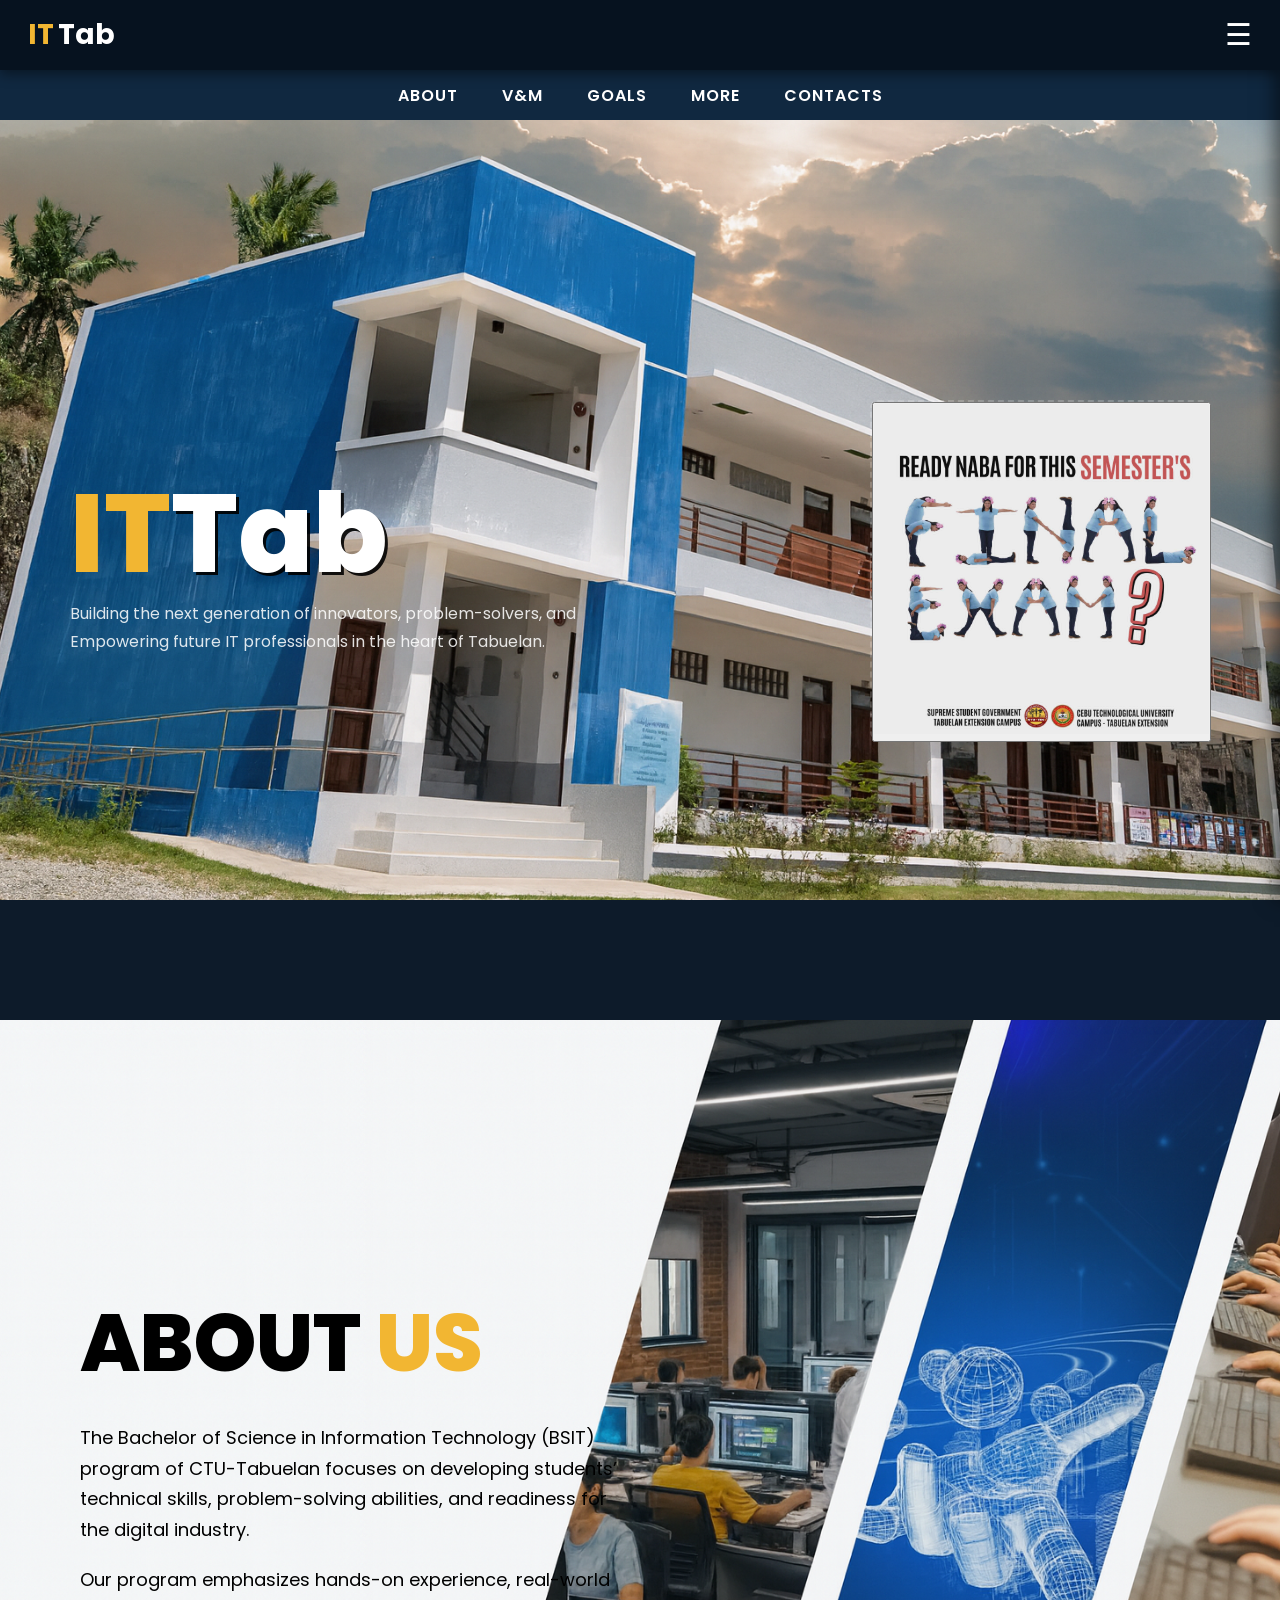
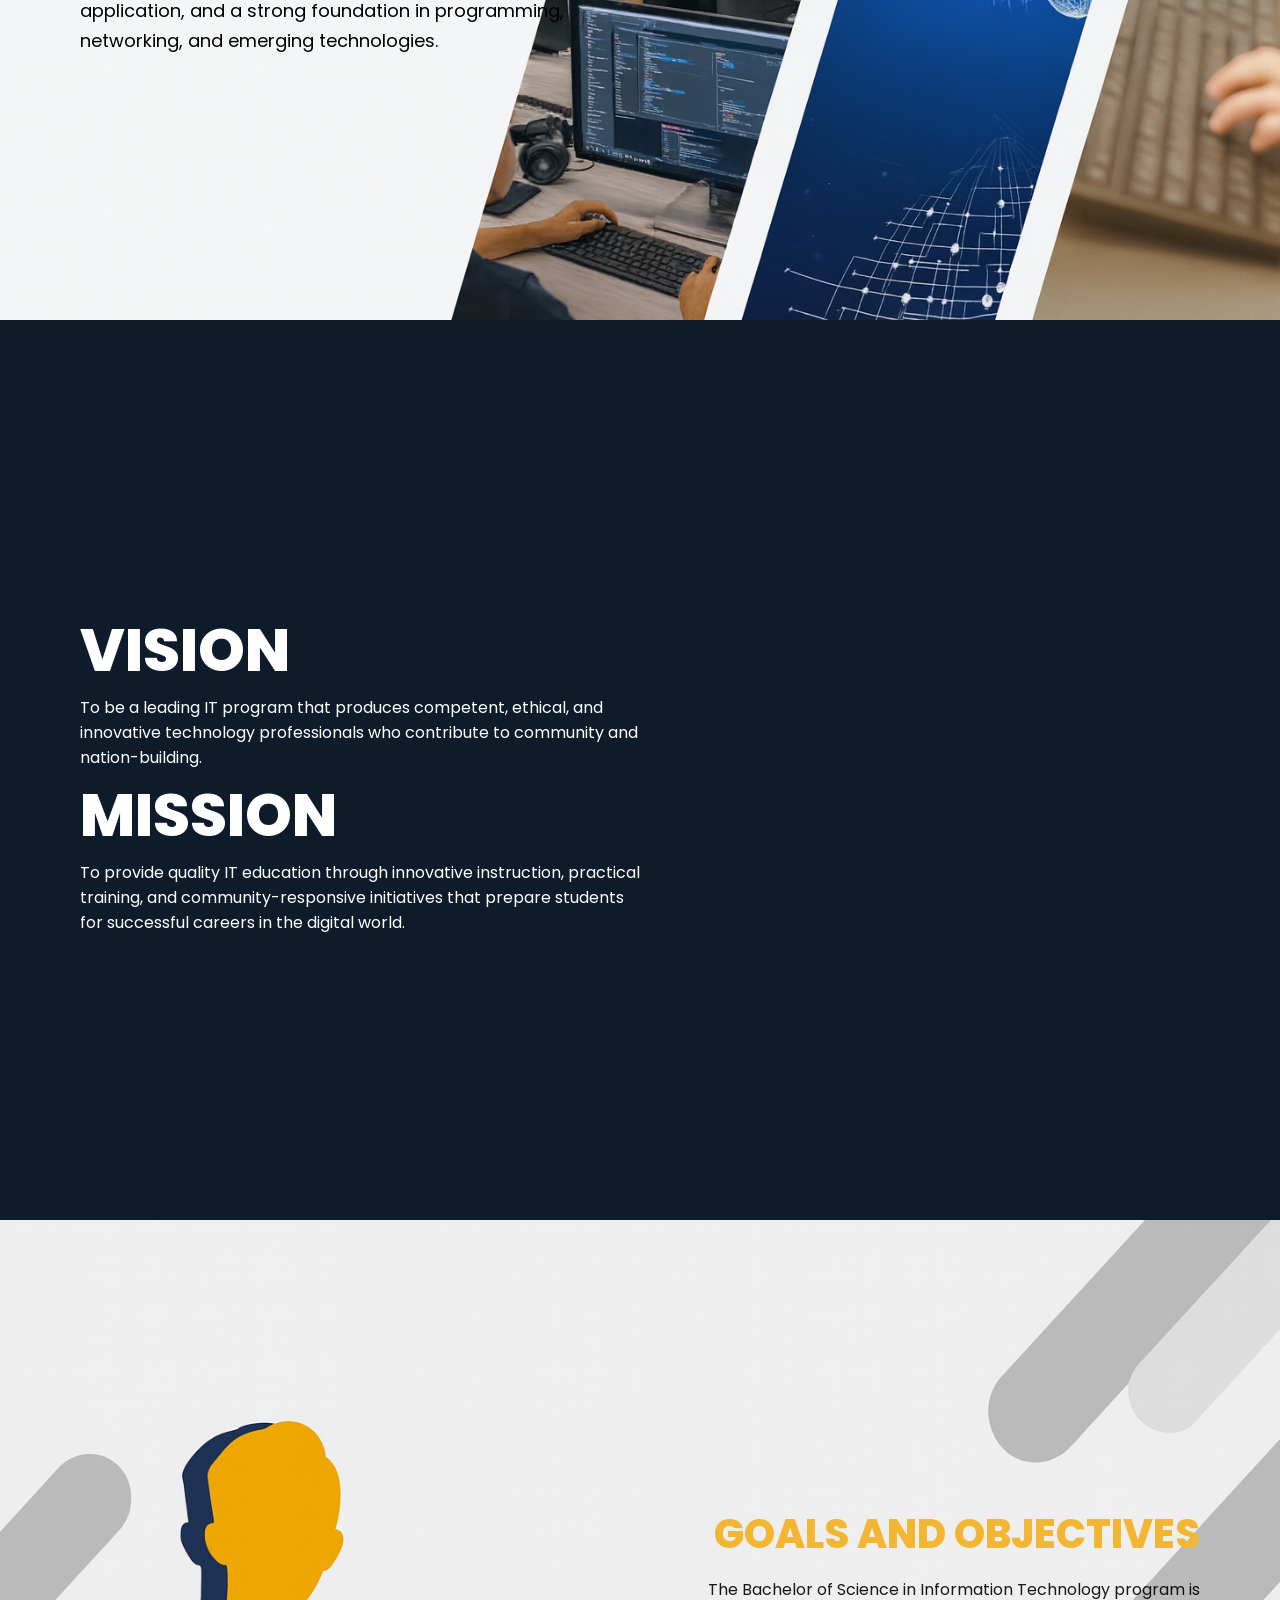
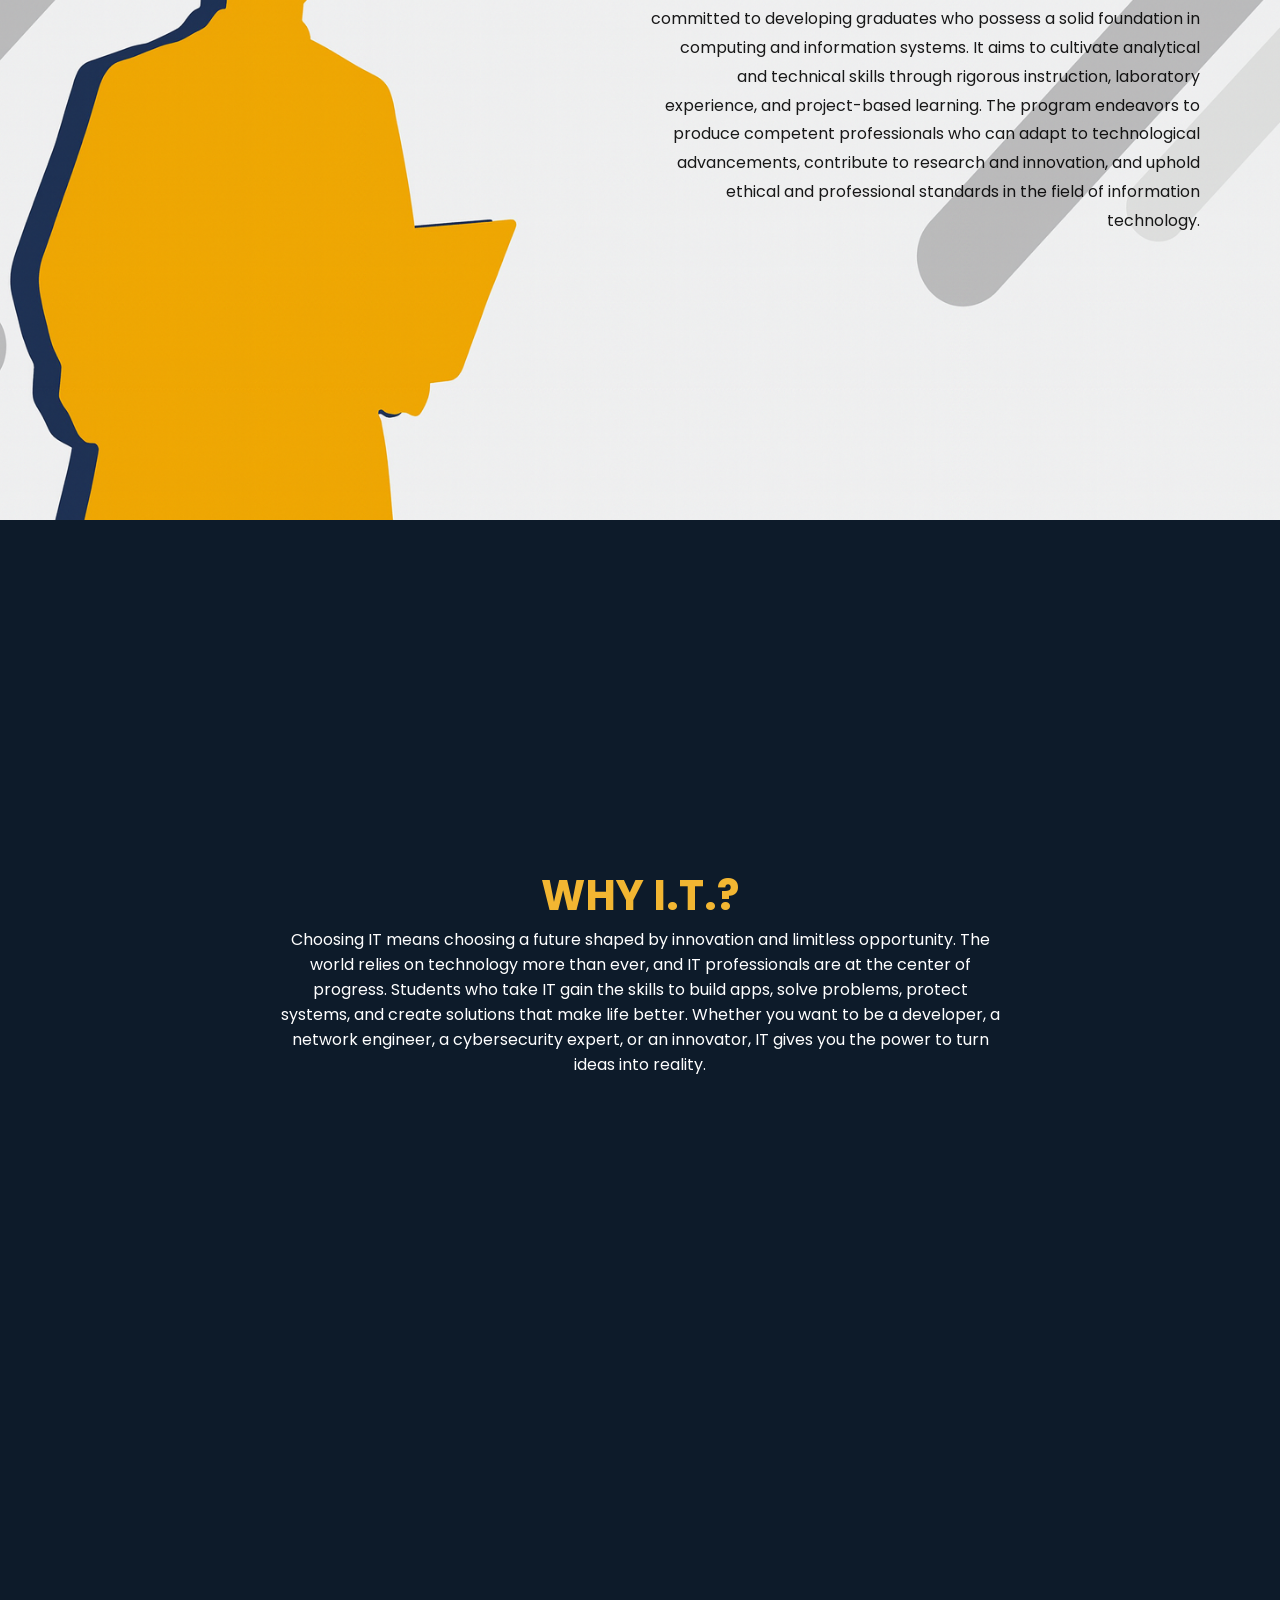
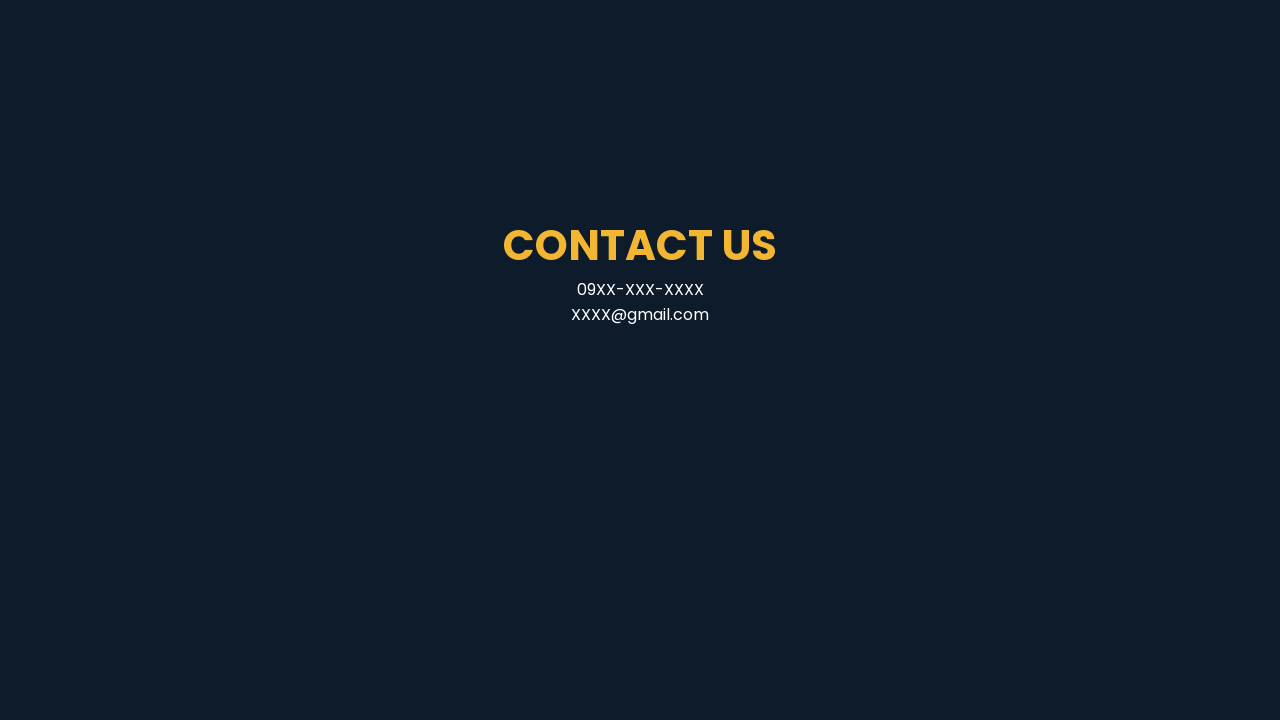
==== commit 2a181d4d: "announcement button update reyngie" ====
--- a/index.html
+++ b/index.html
@@ -142,6 +142,10 @@
   .hero-content { flex-direction:column; padding:40px; gap:30px; }
   .section-nav { gap:18px; padding:0 12px; }
   #sideMenu { width:260px; right:-320px; }
+}
+.ann-b:hover{
+  border: solid;
+  border-color: #083575;
 }
 
   </style>
@@ -189,7 +193,9 @@
         <p class="hero-desc">Building the next generation of innovators, problem-solvers, and Empowering future IT professionals in the heart of Tabuelan.</p>
       </div>
 
-      <div class="hero-right" aria-hidden="true"></div>
+      <div  class="hero-right" aria-hidden="true">
+       <button class="ann-b" onclick="window.location.href='news.html'"><img style="width: 335px; height: 330px;" src="img/announcement-poster.png" alt=""></button>
+      </div>
     </div>
   </section>
 
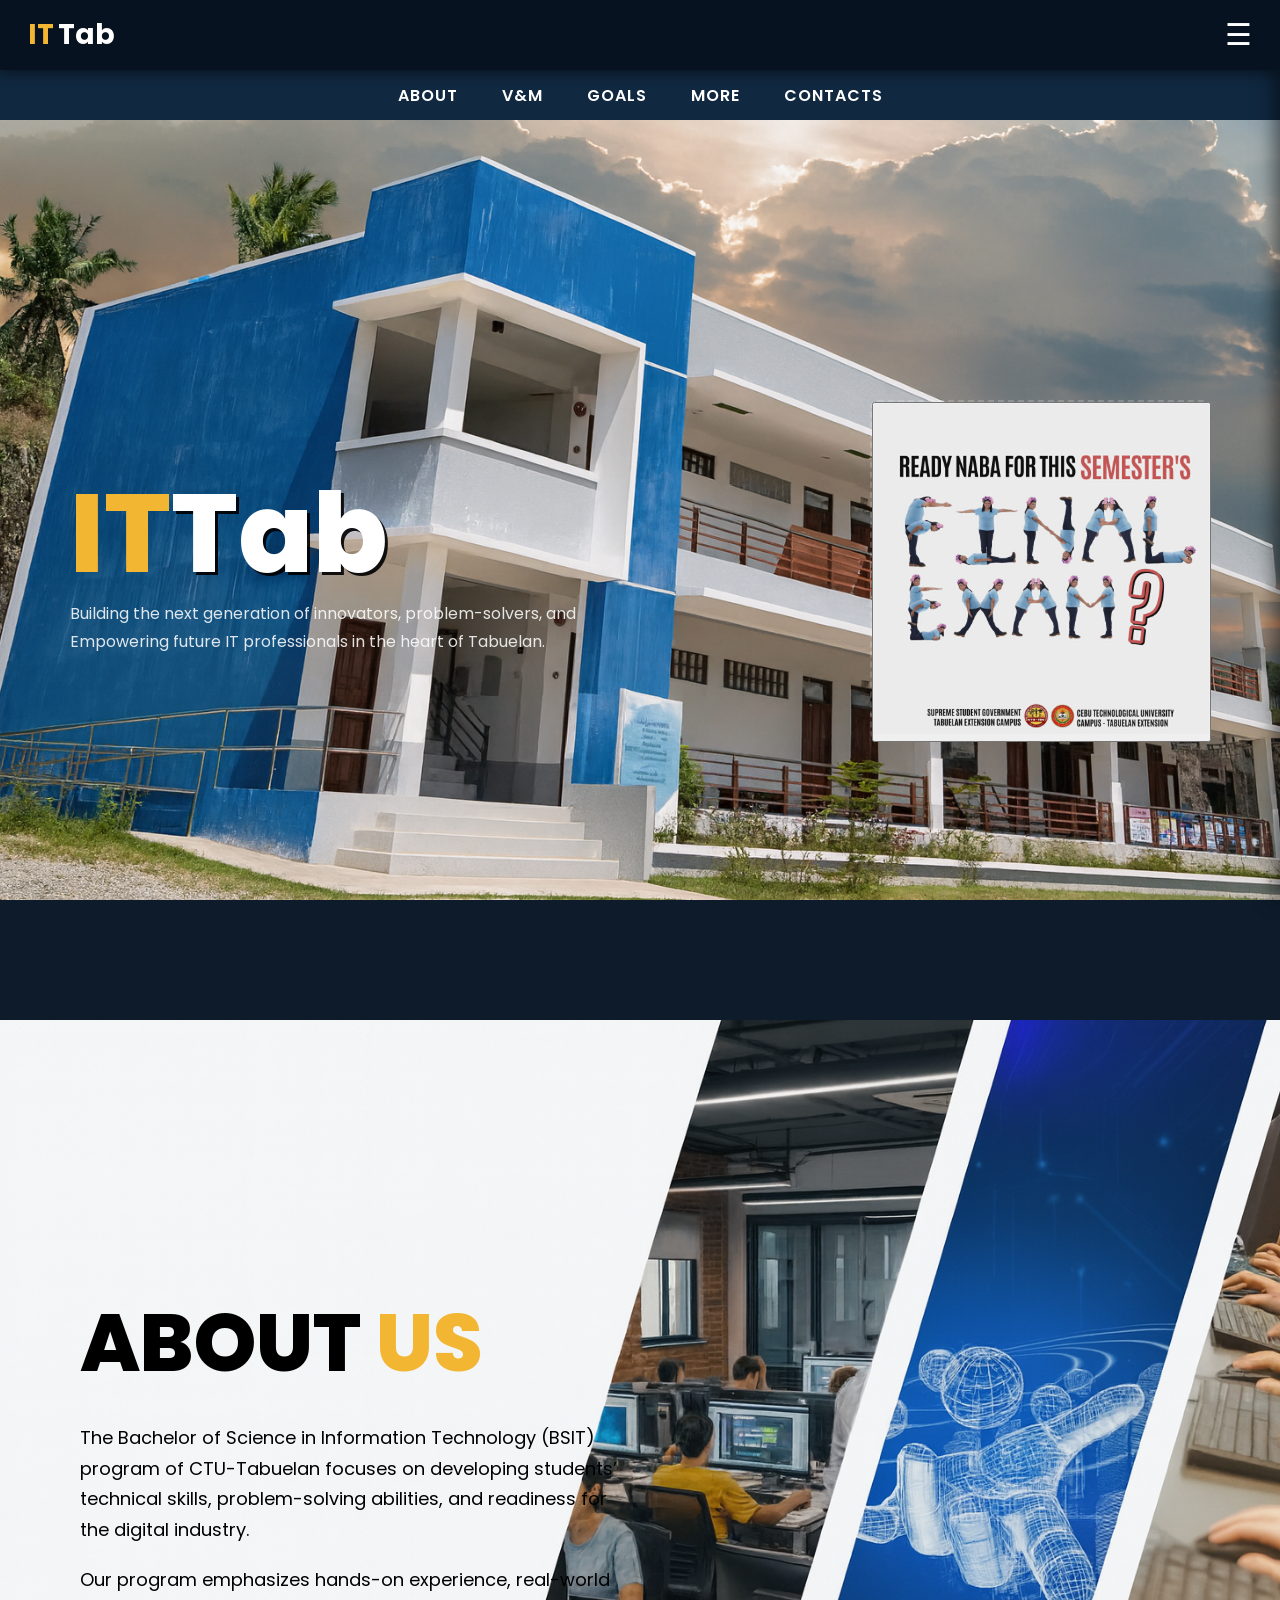
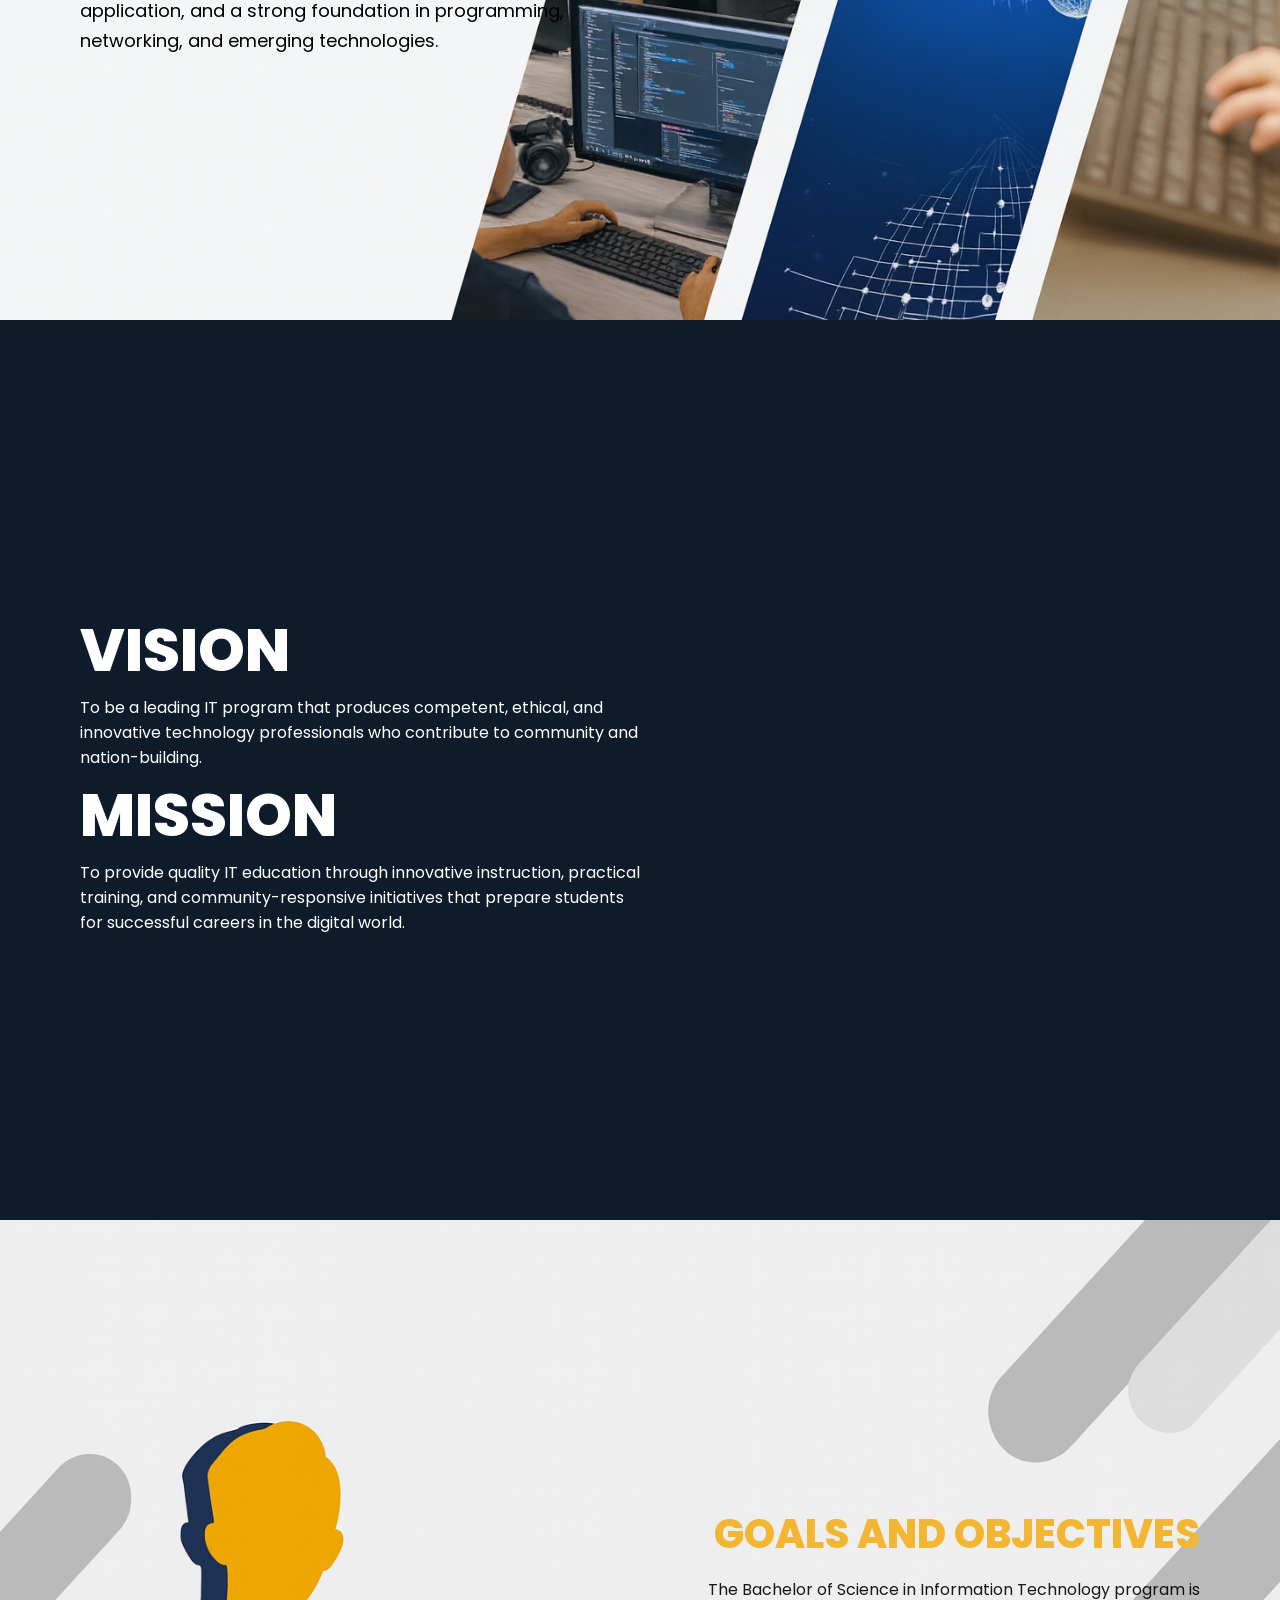
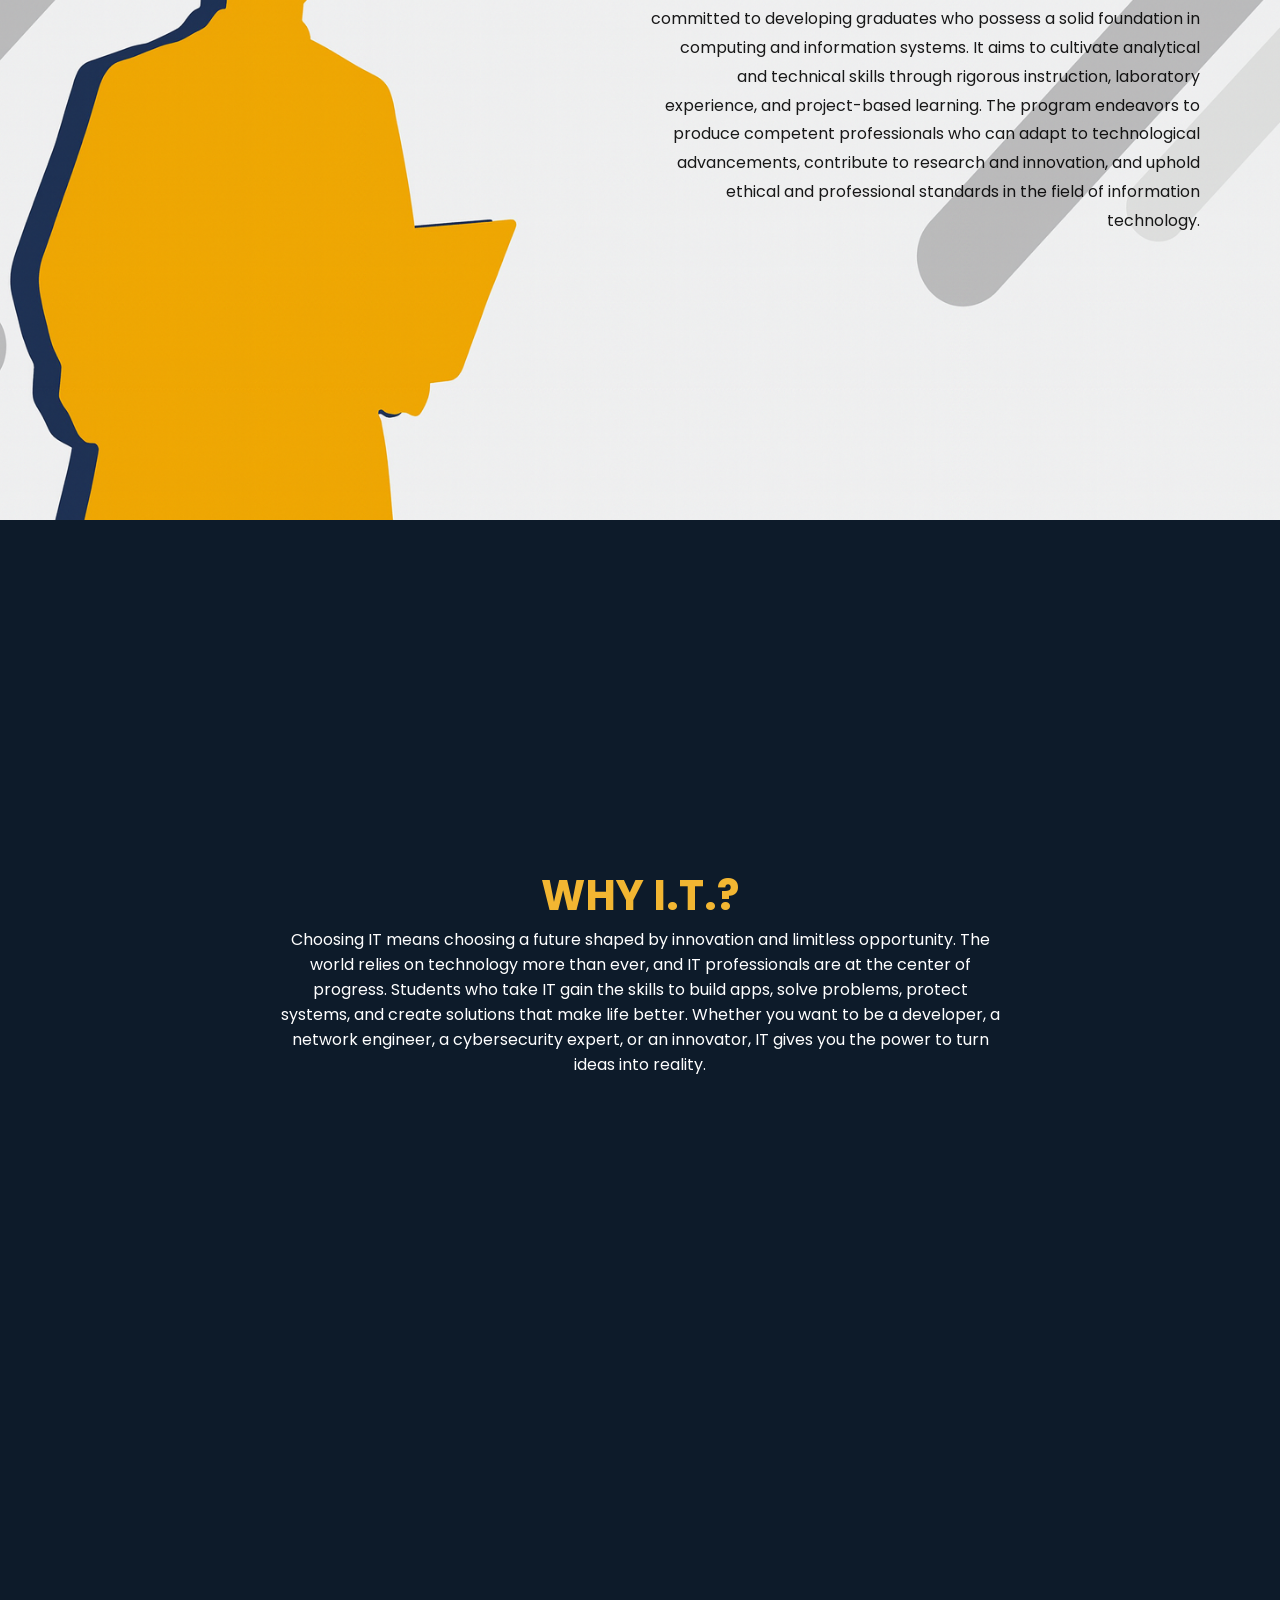
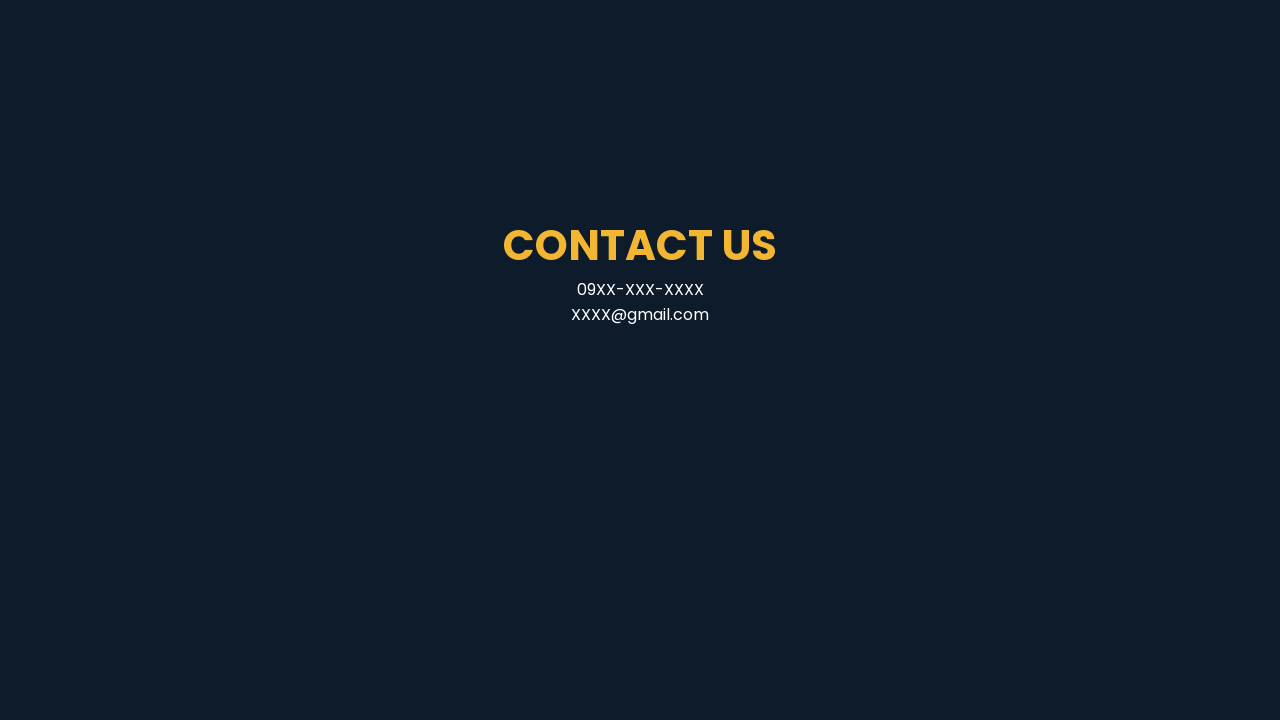
==== commit 14a0c3dc: "ey" ====
--- a/index.html
+++ b/index.html
@@ -7,7 +7,8 @@
 
   <!-- Poppins -->
   <link href="https://fonts.googleapis.com/css2?family=Poppins:wght@300;400;500;600;700;800&display=swap" rel="stylesheet">
-
+ <link rel="stylesheet" href="./css/homepage.css
+ ">
   <!-- Main CSS (make sure this file is named exactly style.css and is in same folder) -->
   <style>
     /* ---------------------------
@@ -158,12 +159,13 @@
   <nav id="sideMenu" aria-hidden="true">
     <button id="closeMenu" aria-label="Close menu">&times;</button>
     <ul class="menu-list">
+      <li><a href="index.html">Home</a></li>
       <li><a href="faculty.html">Faculty</a></li>
       <li><a href="studentsorganization.html">Organizations</a></li>
       <li><a href="news.html">News</a></li>
       <li><a href="achievement.html">Achievements</a></li>
-      <li><a href="inquires.html">Inquiries</a></li>
-      <li><a href="Admin.html">Admin</a></li>
+      <li><a href="inquires.php">Inquiries</a></li>
+      <li><a href="Admin.php">Admin</a></li>
 
     </ul>
   </nav>
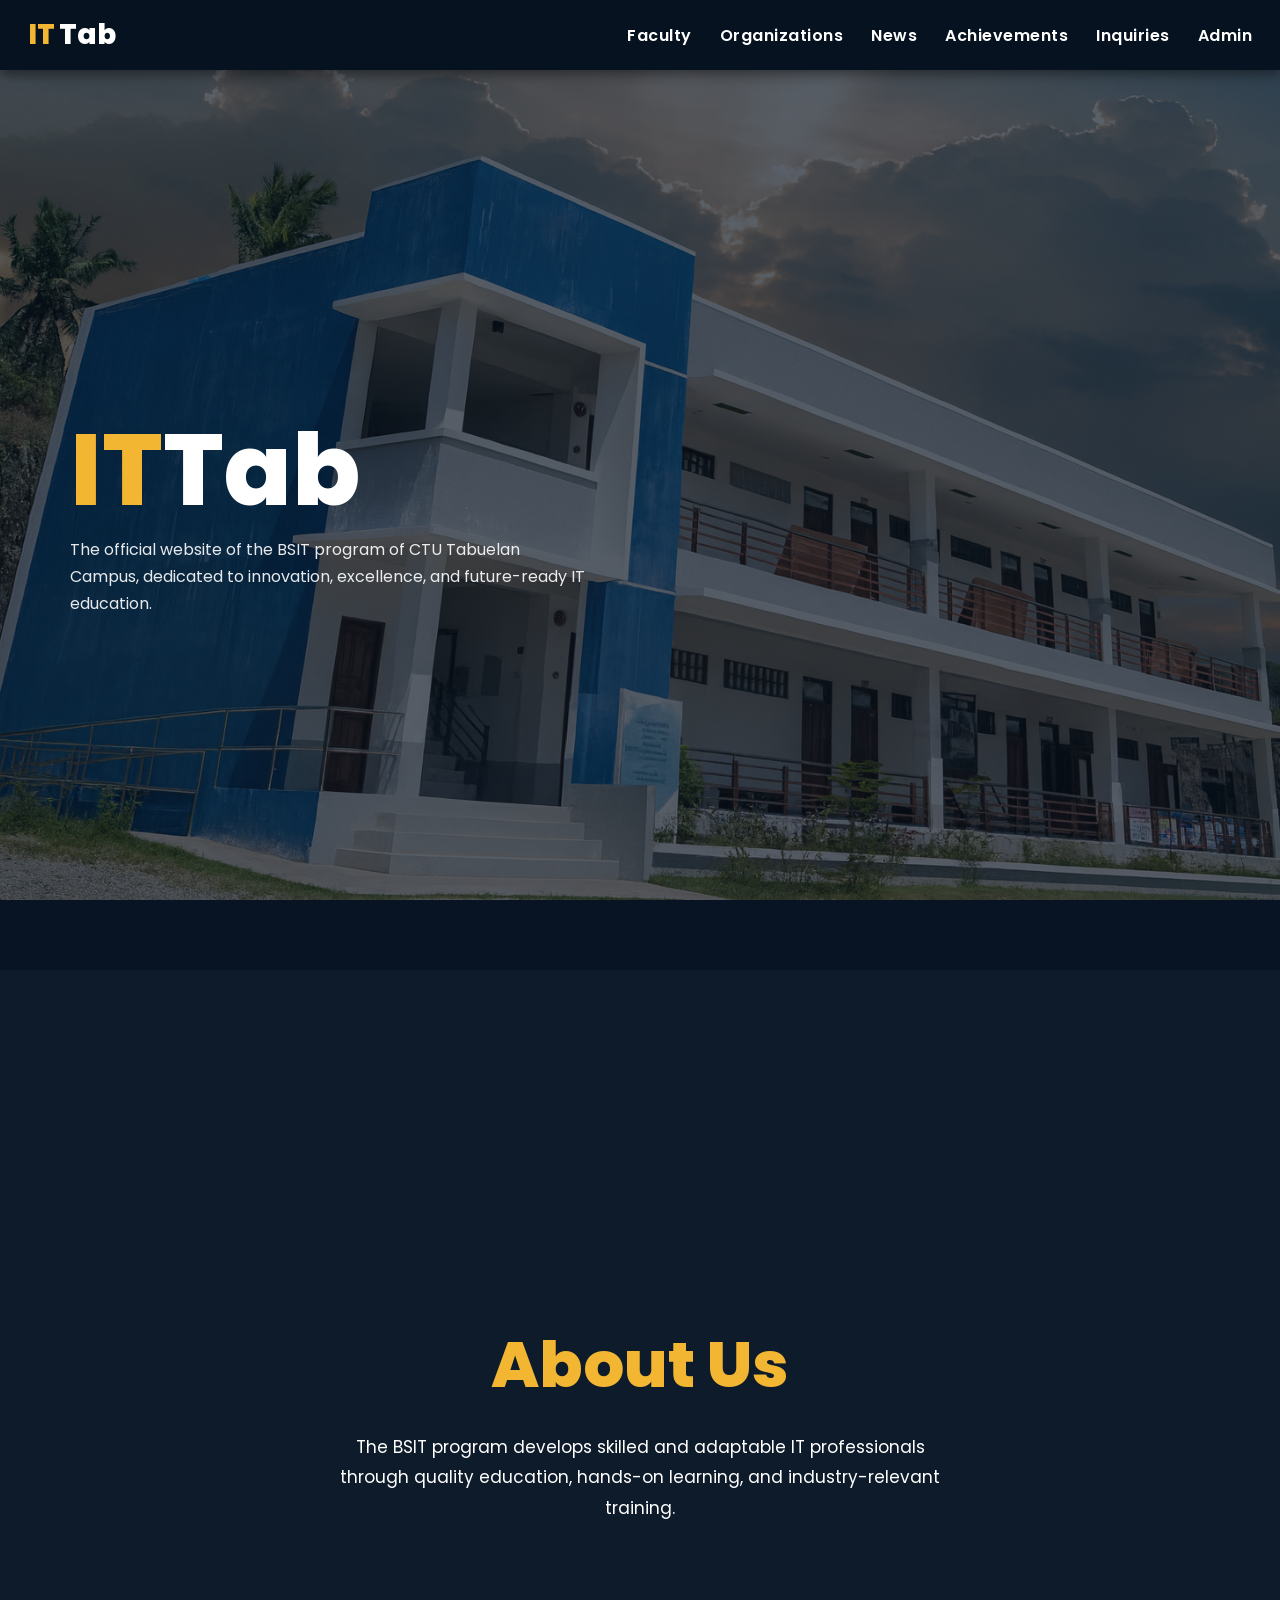
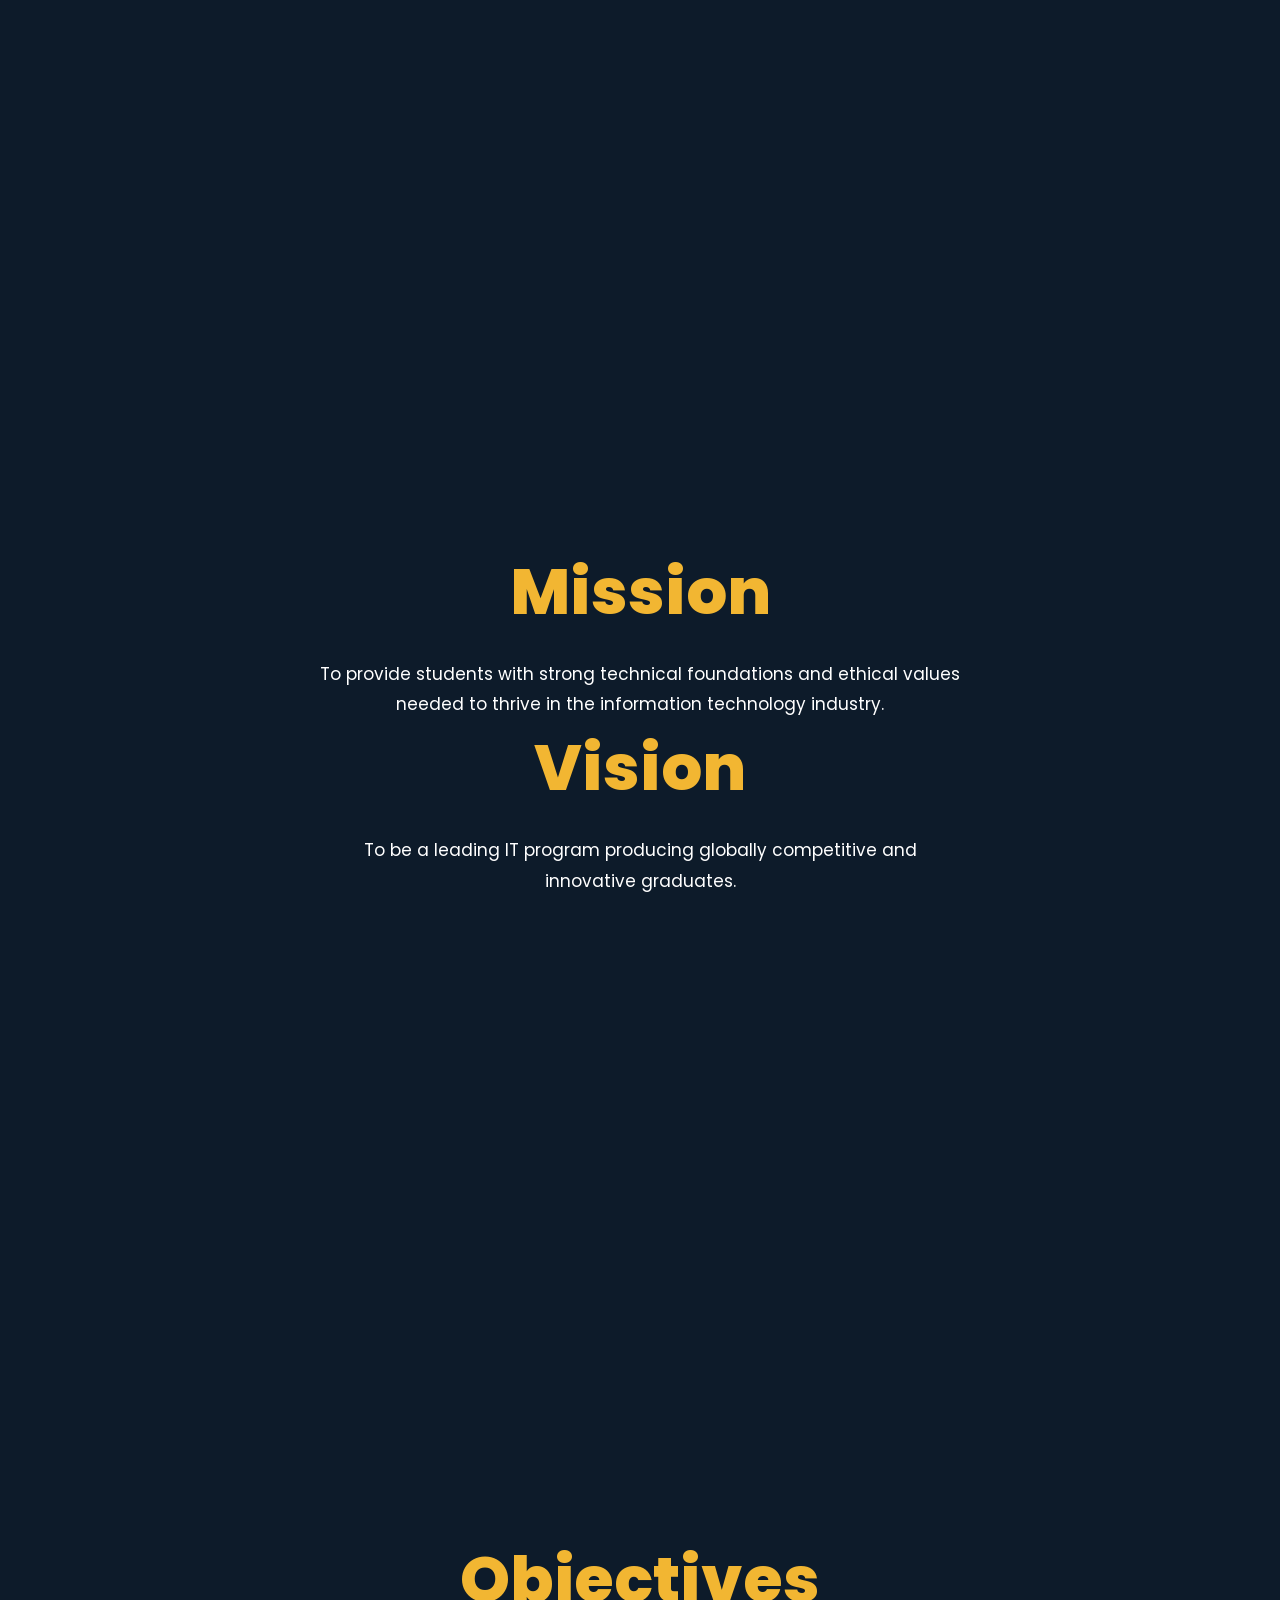
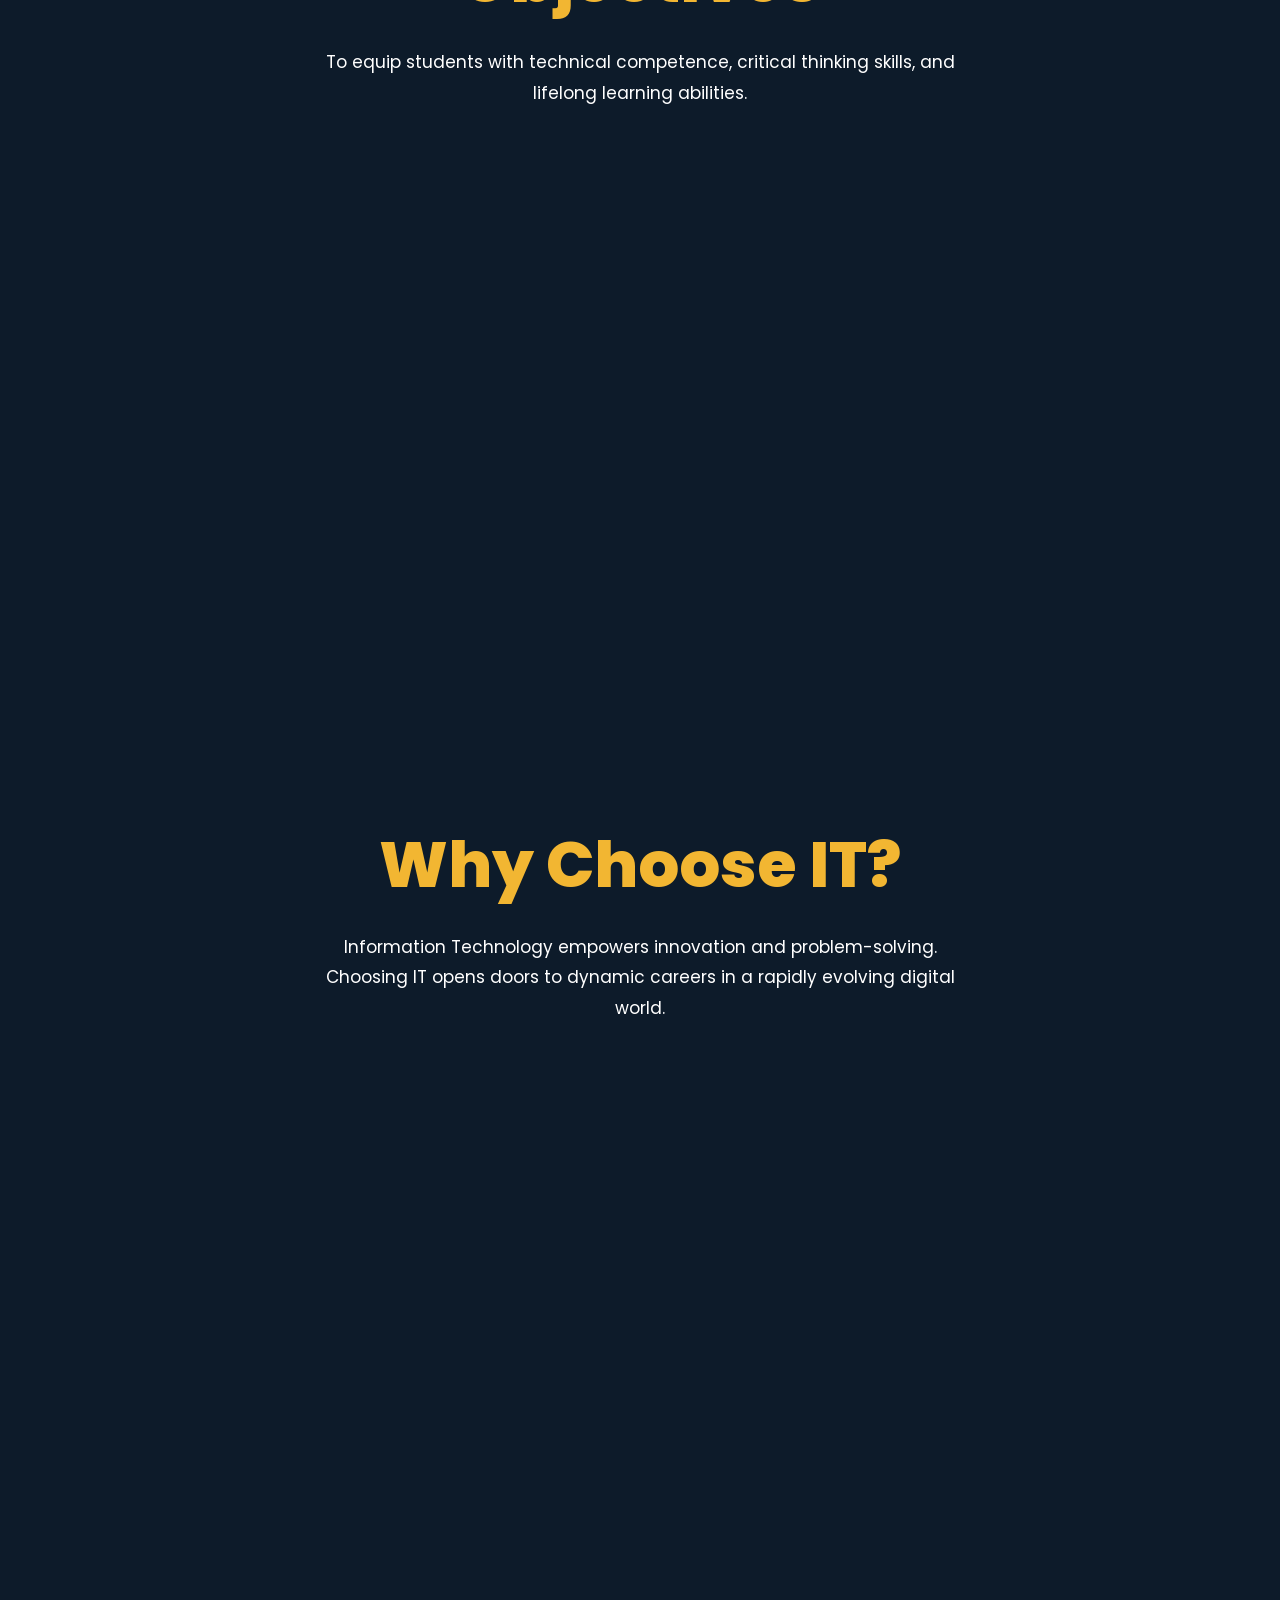
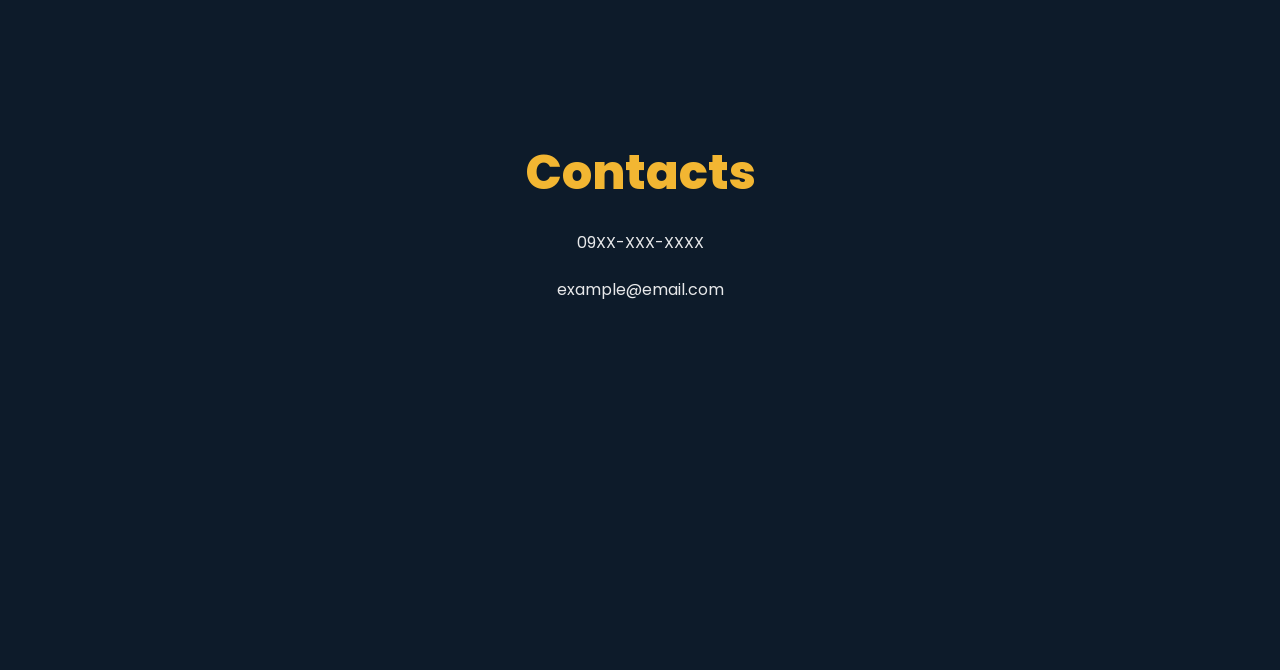
==== commit 17cfb253: "index nav bar update reyngie" ====
--- a/index.html
+++ b/index.html
@@ -1,306 +1,404 @@
 <!DOCTYPE html>
 <html lang="en">
 <head>
-  <meta charset="utf-8" />
-  <meta name="viewport" content="width=device-width,initial-scale=1" />
-  <title>ITTab - BSIT Department</title>
-
-  <!-- Poppins -->
-  <link href="https://fonts.googleapis.com/css2?family=Poppins:wght@300;400;500;600;700;800&display=swap" rel="stylesheet">
- <link rel="stylesheet" href="./css/homepage.css
- ">
-  <!-- Main CSS (make sure this file is named exactly style.css and is in same folder) -->
-  <style>
-    /* ---------------------------
+<meta charset="UTF-8">
+<meta name="viewport" content="width=device-width, initial-scale=1.0">
+<title>ITTab – BSIT Program</title>
+
+<link href="https://fonts.googleapis.com/css2?family=Poppins:wght@300;400;600;700;800&display=swap" rel="stylesheet">
+
+<style>
+/* =====================================================
    BASE
-   --------------------------- */
-* { box-sizing: border-box; margin:0; padding:0; font-family:"Poppins",sans-serif; }
-html,body { height:100%; background:#0d1b2a; color:#fff; scroll-behavior:smooth; }
-
-/* Remove default anchor underline everywhere */
-a { text-decoration:none; color:inherit; }
-
-/* ---------------------------
+===================================================== */
+* {
+  margin: 0;
+  padding: 0;
+  box-sizing: border-box;
+  font-family: "Poppins", sans-serif;
+}
+
+html, body {
+  background: #0d1b2a;
+  color: #ffffff;
+  scroll-behavior: smooth;
+}
+
+a {
+  text-decoration: none;
+  color: inherit;
+}
+
+/* =====================================================
    TOP NAV
-   --------------------------- */
+===================================================== */
 .top-nav {
-  position:fixed; top:0; left:0; right:0;
-  height:70px; background:#06121f; padding:0 28px;
-  display:flex; align-items:center; justify-content:space-between;
-  z-index:1100; box-shadow:0 4px 12px rgba(0,0,0,.45);
-}
-
-.logo { font-size:28px; font-weight:700; text-decoration:none; display:inline-block; }
-.logo .it { color:#F2B632; }
-.logo .tab { color:#fff; margin-left:4px; }
-
-/* hamburger button */
-.hamburger { background:none; border:none; color:#fff; font-size:30px; cursor:pointer; }
-
-/* ---------------------------
-   SECOND NAV
-   --------------------------- */
-.section-nav {
-  position:fixed; top:70px; left:0; right:0;
-  height:50px; background:#102840; display:flex; align-items:center; justify-content:center; gap:44px;
-  z-index:1050;
-}
-.section-nav a { color:#fff; font-weight:600; letter-spacing:1px; }
-.section-nav a:hover { color:#F2B632; }
-
-/* ---------------------------
-   SIDE MENU + OVERLAY
-   --------------------------- */
+  position: fixed;
+  top: 0;
+  left: 0;
+  right: 0;
+  height: 70px;
+  background: #06121f;
+  padding: 0 28px;
+  display: flex;
+  justify-content: space-between;
+  align-items: center;
+  z-index: 1000;
+  box-shadow: 0 4px 12px rgba(0,0,0,0.45);
+}
+
+.logo {
+  font-size: 28px;
+  font-weight: 800;
+}
+
+.logo .it { color: #F2B632; }
+.logo .tab { color: #ffffff; margin-left: 4px; }
+
+/* DESKTOP NAV */
+.nav-links {
+  display: flex;
+  gap: 28px;
+}
+
+.nav-links a {
+  font-weight: 600;
+  letter-spacing: 0.5px;
+}
+
+.nav-links a:hover {
+  color: #F2B632;
+}
+
+/* HAMBURGER (hidden by default) */
+.hamburger {
+  display: none;
+  background: none;
+  border: none;
+  font-size: 30px;
+  color: #ffffff;
+  cursor: pointer;
+}
+
+/* =====================================================
+   SIDE MENU (MOBILE)
+===================================================== */
 #overlay {
-  position:fixed; inset:0; background:rgba(0,0,0,0.52); display:none; z-index:1085;
-}
+  position: fixed;
+  inset: 0;
+  background: rgba(0,0,0,0.5);
+  display: none;
+  z-index: 998;
+}
+
 #sideMenu {
-  position:fixed; top:0; right:-320px; width:320px; height:100vh; background:#0f2a3a;
-  padding:22px; box-shadow:-6px 0 18px rgba(0,0,0,0.5); transition:right .32s ease; z-index:1090;
-}
-#closeMenu { background:none; border:none; color:#fff; font-size:36px; cursor:pointer; align-self:flex-end; }
-.menu-list { list-style:none; margin-top:26px; padding:0; }
-.menu-list li { margin:18px 0; }
-.menu-list a { color:#fff; font-size:18px; font-weight:600; }
-.menu-list a:hover { color:#F2B632; }
-
-/* ---------------------------
-   HERO SECTION (parallax)
-   --------------------------- */
-.hero { position:relative; height:100vh; margin-top:120px; overflow:hidden; display:flex; align-items:center; }
+  position: fixed;
+  top: 0;
+  right: -300px;
+  width: 300px;
+  height: 100vh;
+  background: #0f2a3a;
+  padding: 24px;
+  transition: right 0.3s ease;
+  z-index: 999;
+}
+
+#closeMenu {
+  background: none;
+  border: none;
+  font-size: 34px;
+  color: #ffffff;
+  cursor: pointer;
+}
+
+.menu-list {
+  list-style: none;
+  margin-top: 30px;
+}
+
+.menu-list li {
+  margin: 18px 0;
+}
+
+.menu-list a {
+  font-size: 18px;
+  font-weight: 600;
+}
+
+.menu-list a:hover {
+  color: #F2B632;
+}
+
+/* =====================================================
+   HERO
+===================================================== */
+.hero {
+  position: relative;
+  height: 100vh;
+  margin-top: 70px;
+  display: flex;
+  align-items: center;
+  overflow: hidden;
+}
+
 .hero-bg {
-  position:absolute; inset:0;
-  background-image: url("img/school-bg.png"); /* update filename if needed */
-  background-position:center; background-size:cover; background-attachment:fixed;
-  z-index:0;
-}
-.hero-content { position:relative; z-index:2; width:100%; max-width:1300px; padding:40px 70px; display:flex; align-items:center; justify-content:space-between; }
-.hero-logo { font-size:110px; font-weight:800; line-height:0.9; }
-.hero-logo .it { color:#F2B632; } .hero-logo .tab { color:#fff; text-shadow: 3px 3px 0 rgba(0,0,0,.9); }
-.hero-desc { color:rgba(255,255,255,0.86); max-width:520px; margin-top:16px; line-height:1.7; }
-
-/* right placeholder */
-.hero-right { width:340px; height:340px; border:2px dashed rgba(255,255,255,0.2); border-radius:8px; }
-
-/* ---------------------------
-   ABOUT (STATIC BG)
-   --------------------------- */
-.about-section { position:relative; min-height:100vh; display:flex; align-items:center; }
-.about-bg {
-  position:absolute; inset:0; background-image: url("img/about.png");
-  background-size:cover; background-position:center; background-attachment:scroll; z-index:0;
-}
-.about-content { position:relative; z-index:2; padding:160px 80px; max-width:720px; color:#000; }
-.about-title { font-size:80px; font-weight:800; color:#000; }
-.about-title span { color:#F2B632; }
-.about-content p { margin-top:20px; color:#000; font-size:18px; line-height:1.7; }
-
-/* ---------------------------
-   V&M (parallax)
-   --------------------------- */
-.vm-section { position:relative; min-height:100vh; display:flex; align-items:center; }
-.vm-bg {
-  position:absolute; inset:0; background-image:url("img/vandm-bg.png");
-  background-size:cover; background-position:center; background-attachment:fixed; z-index:0;
-}
-.vm-content { position:relative; z-index:2; padding:160px 80px; max-width:720px; color:#fff; }
-.vm-title { font-size:60px; font-weight:800; }
-
-/* ---------------------------
-   GOALS (static bg, text right)
-   --------------------------- */
-.goals-section { position:relative; min-height:100vh; display:flex; align-items:center; justify-content:flex-end; padding:0 80px; }
-.goals-bg { position:absolute; inset:0; background-image:url("img/goals-bg.png"); background-size:cover; background-position:center; background-attachment:scroll; z-index:0; }
-.goals-content { position:relative; z-index:2; max-width:550px; text-align:right; color:#fff; padding:140px 0; }
-.goals-content h2 { color:#F2B632; font-size:40px; margin-bottom:12px; font-weight:800; }
-.goals-content p { color:rgba(0, 0, 0, 0.9); line-height:1.8; }
-
-/* ---------------------------
-   MORE (parallax center)
-   --------------------------- */
-.more-section { position:relative; min-height:100vh; display:flex; align-items:center; justify-content:center; text-align:center; padding:0 40px; }
-.more-bg { position:absolute; inset:0; background-image:url("img/more-bg.png"); background-size:cover; background-position:center; background-attachment:fixed; z-index:0; }
-.more-content { position:relative; z-index:2; max-width:720px; color:#fff; }
-.more-content h2 { color:#F2B632; font-size:42px; }
-
-/* ---------------------------
-   CONTACTS (simple)
-   --------------------------- */
-.contacts-section { min-height:100vh; display:flex; align-items:center; justify-content:center; padding:0 40px; background:#0d1b2a; color:#fff; }
-.contacts-content { text-align:center; max-width:720px; }
-.contacts-content h2 { color:#F2B632; font-size:42px; }
-
-/* ---------------------------
-   PAGE SECTION (fallback)
-   --------------------------- */
-.page-section { min-height:100vh; padding:160px 80px; }
-
-/* ---------------------------
-   RESPONSIVE
-   --------------------------- */
-@media (max-width:900px){
-  .hero-logo { font-size:72px; }
-  .hero-content { flex-direction:column; padding:40px; gap:30px; }
-  .section-nav { gap:18px; padding:0 12px; }
-  #sideMenu { width:260px; right:-320px; }
-}
-.ann-b:hover{
-  border: solid;
-  border-color: #083575;
-}
-
-  </style>
+  position: absolute;
+  inset: 0;
+  background: url("img/school-bg.png") center / cover no-repeat;
+  background-attachment: fixed;
+}
+
+.hero-bg::before {
+  content: "";
+  position: absolute;
+  inset: 0;
+  background: rgba(6, 18, 31, 0.65);
+}
+
+.hero-content {
+  position: relative;
+  z-index: 2;
+  max-width: 1300px;
+  padding: 40px 70px;
+}
+
+.hero-logo {
+  font-size: 100px;
+  font-weight: 800;
+  line-height: 0.95;
+}
+
+.hero-logo .it { color: #F2B632; }
+.hero-logo .tab { color: #ffffff; }
+
+.hero-desc {
+  max-width: 520px;
+  margin-top: 18px;
+  font-size: 16px;
+  line-height: 1.7;
+  opacity: 0.9;
+}
+
+/* =====================================================
+   SHARED BACKGROUND SECTIONS
+===================================================== */
+.shared-bg {
+  position: relative;
+  min-height: 100vh;
+  display: flex;
+  align-items: center;
+  justify-content: center;
+  text-align: center;
+}
+
+.shared-bg::before {
+  content: "";
+  position: absolute;
+  inset: 0;
+  background: url("img/vandm-bg.png") center / cover no-repeat;
+  background-attachment: fixed;
+  filter: brightness(0.35);
+}
+
+.shared-content {
+  position: relative;
+  z-index: 2;
+  max-width: 800px;
+  padding: 140px 80px;
+}
+
+.shared-title {
+  font-size: 64px;
+  font-weight: 800;
+  color: #F2B632;
+}
+
+.shared-text {
+  margin-top: 20px;
+  font-size: 17px;
+  line-height: 1.8;
+}
+
+/* =====================================================
+   CONTACTS
+===================================================== */
+.contacts {
+  min-height: 100vh;
+  background: #0d1b2a;
+  display: flex;
+  justify-content: center;
+  align-items: center;
+  text-align: center;
+}
+
+.contacts-content {
+  max-width: 700px;
+  padding: 120px 40px;
+}
+
+.contacts-content h2 {
+  font-size: 48px;
+  color: #F2B632;
+  font-weight: 800;
+}
+
+.contacts-content p {
+  margin-top: 20px;
+  font-size: 16px;
+  line-height: 1.7;
+  opacity: 0.9;
+}
+
+/* =====================================================
+   RESPONSIVE (MOBILE)
+===================================================== */
+@media (max-width: 900px) {
+
+  /* Hide desktop nav */
+  .nav-links {
+    display: none;
+  }
+
+  /* Show hamburger */
+  .hamburger {
+    display: block;
+  }
+
+  .hero-logo {
+    font-size: 60px;
+  }
+
+  .hero-content {
+    padding: 30px;
+  }
+
+  .shared-content {
+    padding: 100px 30px;
+  }
+
+  .shared-title {
+    font-size: 42px;
+  }
+
+  /* Disable parallax on mobile */
+  .hero-bg,
+  .shared-bg::before {
+    background-attachment: scroll;
+  }
+}
+</style>
 </head>
+
 <body>
 
-  <!-- SIDE MENU / OVERLAY (hidden by default) -->
-  <div id="overlay" aria-hidden="true"></div>
-
-  <nav id="sideMenu" aria-hidden="true">
-    <button id="closeMenu" aria-label="Close menu">&times;</button>
-    <ul class="menu-list">
-      <li><a href="index.html">Home</a></li>
-      <li><a href="faculty.html">Faculty</a></li>
-      <li><a href="studentsorganization.html">Organizations</a></li>
-      <li><a href="news.html">News</a></li>
-      <li><a href="achievement.html">Achievements</a></li>
-      <li><a href="inquires.php">Inquiries</a></li>
-      <li><a href="Admin.php">Admin</a></li>
-
-    </ul>
+<header class="top-nav">
+  <a href="index.php" class="logo">
+  <span class="it">IT</span><span class="tab">Tab</span>
+</a>
+
+
+  <nav class="nav-links">
+    <a href="faculty.html">Faculty</a>
+    <a href="studentsorganization.html">Organizations</a>
+    <a href="news.php">News</a>
+    <a href="achievement.html">Achievements</a>
+    <a href="inquires.php">Inquiries</a>
+    <a href="Admin.php">Admin</a>
   </nav>
 
-  <!-- TOP NAVBAR -->
-  <header class="top-nav">
-    <a href="#home" class="logo" id="logo-link"><span class="it">IT</span><span class="tab">Tab</span></a>
-    <button class="hamburger" id="openMenu" aria-label="Open menu">&#9776;</button>
-  </header>
-
-  <!-- SECOND NAV -->
-  <nav class="section-nav" role="navigation">
-    <a href="#about">ABOUT</a>
-    <a href="#vision">V&M</a>
-    <a href="#goals">GOALS</a>
-    <a href="#more">MORE</a>
-    <a href="#contacts">CONTACTS</a>
-  </nav>
-
-  <!-- HERO (parallax) -->
-  <section id="home" class="hero">
-    <div class="hero-bg" aria-hidden="true"></div>
-
-    <div class="hero-content">
-      <div class="hero-left">
-        <h1 class="hero-logo"><span class="it">IT</span><span class="tab">Tab</span></h1>
-        <p class="hero-desc">Building the next generation of innovators, problem-solvers, and Empowering future IT professionals in the heart of Tabuelan.</p>
-      </div>
-
-      <div  class="hero-right" aria-hidden="true">
-       <button class="ann-b" onclick="window.location.href='news.html'"><img style="width: 335px; height: 330px;" src="img/announcement-poster.png" alt=""></button>
-      </div>
-    </div>
-  </section>
-
-  <!-- ABOUT (static) -->
-  <section id="about" class="about-section">
-    <div class="about-bg" aria-hidden="true"></div>
-
-    <div class="about-content">
-      <h2 class="about-title">ABOUT <span>US</span></h2>
-      <p>
-       The Bachelor of Science in Information Technology (BSIT) program of CTU-Tabuelan focuses on developing students’ technical skills, problem-solving abilities, and readiness for the digital industry.
-      </p>
-      <p>
-        Our program emphasizes hands-on experience, real-world application, and a strong foundation in programming, networking, and emerging technologies.
-      </p>
-    </div>
-  </section>
-
-  <!-- V&M (parallax) -->
-  <section id="vision" class="vm-section">
-    <div class="vm-bg" aria-hidden="true"></div>
-
-    <div class="vm-content">
-      <h2 class="vm-title">VISION</h2>
-      <p>To be a leading IT program that produces competent, ethical, and innovative technology professionals who contribute to community and nation-building.</p>
-       <h2 class="vm-title">MISSION</h2>
-      <p>To provide quality IT education through innovative instruction, practical training, and community-responsive initiatives that prepare students for successful careers in the digital world.</p>
-    </div>
-  </section>
-
-  <!-- GOALS (static bg, text right) -->
-  <section id="goals" class="goals-section">
-    <div class="goals-bg" aria-hidden="true"></div>
-
-    <div class="goals-content">
-      <h2>GOALS AND OBJECTIVES</h2>
-      <p>The Bachelor of Science in Information Technology program is committed to developing graduates who possess a solid foundation in computing and information systems. It aims to cultivate analytical and technical skills through rigorous instruction, laboratory experience, and project-based learning. The program endeavors to produce competent professionals who can adapt to technological advancements, contribute to research and innovation, and uphold ethical and professional standards in the field of information technology.</p>
-    </div>
-  </section>
-
-  <!-- MORE (parallax center) -->
-  <section id="more" class="more-section">
-    <div class="more-bg" aria-hidden="true"></div>
-
-    <div class="more-content">
-      <h2>WHY I.T.?</h2>
-      <p>Choosing IT means choosing a future shaped by innovation and limitless opportunity. The world relies on technology more than ever, and IT professionals are at the center of progress. Students who take IT gain the skills to build apps, solve problems, protect systems, and create solutions that make life better. Whether you want to be a developer, a network engineer, a cybersecurity expert, or an innovator, IT gives you the power to turn ideas into reality.</p>
-    </div>
-  </section>
-
-  <!-- CONTACTS -->
-  <section id="contacts" class="contacts-section">
-    <div class="contacts-content">
-      <h2>CONTACT US</h2>
-      <p>09XX-XXX-XXXX</p>
-      <p>XXXX@gmail.com</p>
-    </div>
-  </section>
-
-  <!-- Smooth scroll + menu JS -->
-  <script>
-    /* SMOOTH SCROLL (section nav) */
-    document.querySelectorAll('.section-nav a').forEach(link => {
-      link.addEventListener('click', function(e) {
-        e.preventDefault();
-        const target = document.querySelector(this.getAttribute('href'));
-        const offset = document.querySelector('.top-nav').offsetHeight + document.querySelector('.section-nav').offsetHeight;
-        const y = target.getBoundingClientRect().top + window.scrollY - offset;
-        window.scrollTo({ top: y, behavior: 'smooth' });
-      });
-    });
-
-    /* Hamburger open/close */
-    const openBtn = document.getElementById('openMenu');
-    const closeBtn = document.getElementById('closeMenu');
-    const sideMenu = document.getElementById('sideMenu');
-    const overlay = document.getElementById('overlay');
-
-    openBtn.addEventListener('click', () => {
-      sideMenu.style.right = '0';
-      overlay.style.display = 'block';
-      sideMenu.setAttribute('aria-hidden','false');
-      overlay.setAttribute('aria-hidden','false');
-    });
-
-    closeBtn.addEventListener('click', closeMenu);
-    overlay.addEventListener('click', closeMenu);
-
-    function closeMenu(){
-      sideMenu.style.right = '-320px';
-      overlay.style.display = 'none';
-      sideMenu.setAttribute('aria-hidden','true');
-      overlay.setAttribute('aria-hidden','true');
-    }
-
-    /* Make logo also smooth-scroll */
-    document.getElementById('logo-link').addEventListener('click', function(e){
-      e.preventDefault();
-      const target = document.querySelector('#home');
-      const offset = document.querySelector('.top-nav').offsetHeight + document.querySelector('.section-nav').offsetHeight;
-      const y = target.getBoundingClientRect().top + window.scrollY - offset;
-      window.scrollTo({ top: y, behavior: 'smooth' });
-    });
-  </script>
+  <button class="hamburger" onclick="openMenu()">☰</button>
+</header>
+
+<div id="overlay" onclick="closeMenu()"></div>
+
+<div id="sideMenu">
+  <button id="closeMenu" onclick="closeMenu()">×</button>
+  <ul class="menu-list">
+    <li><a href="faculty.html">Faculty</a></li>
+    <li><a href="studentsorganization.html">Organizations</a></li>
+    <li><a href="news.php">News</a></li>
+    <li><a href="achievement.html">Achievements</a></li>
+    <li><a href="inquires.php">Inquiries</a></li>
+    <li><a href="Admin.php">Admin</a></li>
+  </ul>
+</div>
+
+<section class="hero">
+  <div class="hero-bg"></div>
+  <div class="hero-content">
+    <h1 class="hero-logo">
+      <span class="it">IT</span><span class="tab">Tab</span>
+    </h1>
+    <p class="hero-desc">
+      The official website of the BSIT program of CTU Tabuelan Campus,
+      dedicated to innovation, excellence, and future-ready IT education.
+    </p>
+  </div>
+</section>
+
+<section class="shared-bg">
+  <div class="shared-content">
+    <h2 class="shared-title">About Us</h2>
+    <p class="shared-text">
+      The BSIT program develops skilled and adaptable IT professionals through
+      quality education, hands-on learning, and industry-relevant training.
+    </p>
+  </div>
+</section>
+
+<section class="shared-bg">
+  <div class="shared-content">
+    <h2 class="shared-title">Mission</h2>
+    <p class="shared-text">
+      To provide students with strong technical foundations and ethical values
+      needed to thrive in the information technology industry.
+    </p>
+    <h2 class="shared-title">Vision</h2>
+    <p class="shared-text">
+      To be a leading IT program producing globally competitive and innovative graduates.
+    </p>
+  </div>
+</section>
+
+<section class="shared-bg">
+  <div class="shared-content">
+    <h2 class="shared-title">Objectives</h2>
+    <p class="shared-text">
+      To equip students with technical competence, critical thinking skills,
+      and lifelong learning abilities.
+    </p>
+  </div>
+</section>
+
+<section class="shared-bg">
+  <div class="shared-content">
+    <h2 class="shared-title">Why Choose IT?</h2>
+    <p class="shared-text">
+      Information Technology empowers innovation and problem-solving.
+      Choosing IT opens doors to dynamic careers in a rapidly evolving digital world.
+    </p>
+  </div>
+</section>
+
+<section class="contacts">
+  <div class="contacts-content">
+    <h2>Contacts</h2>
+    <p>09XX-XXX-XXXX</p>
+    <p>example@email.com</p>
+  </div>
+</section>
+
+<script>
+function openMenu() {
+  document.getElementById("sideMenu").style.right = "0";
+  document.getElementById("overlay").style.display = "block";
+}
+
+function closeMenu() {
+  document.getElementById("sideMenu").style.right = "-300px";
+  document.getElementById("overlay").style.display = "none";
+}
+</script>
+
 </body>
 </html>
